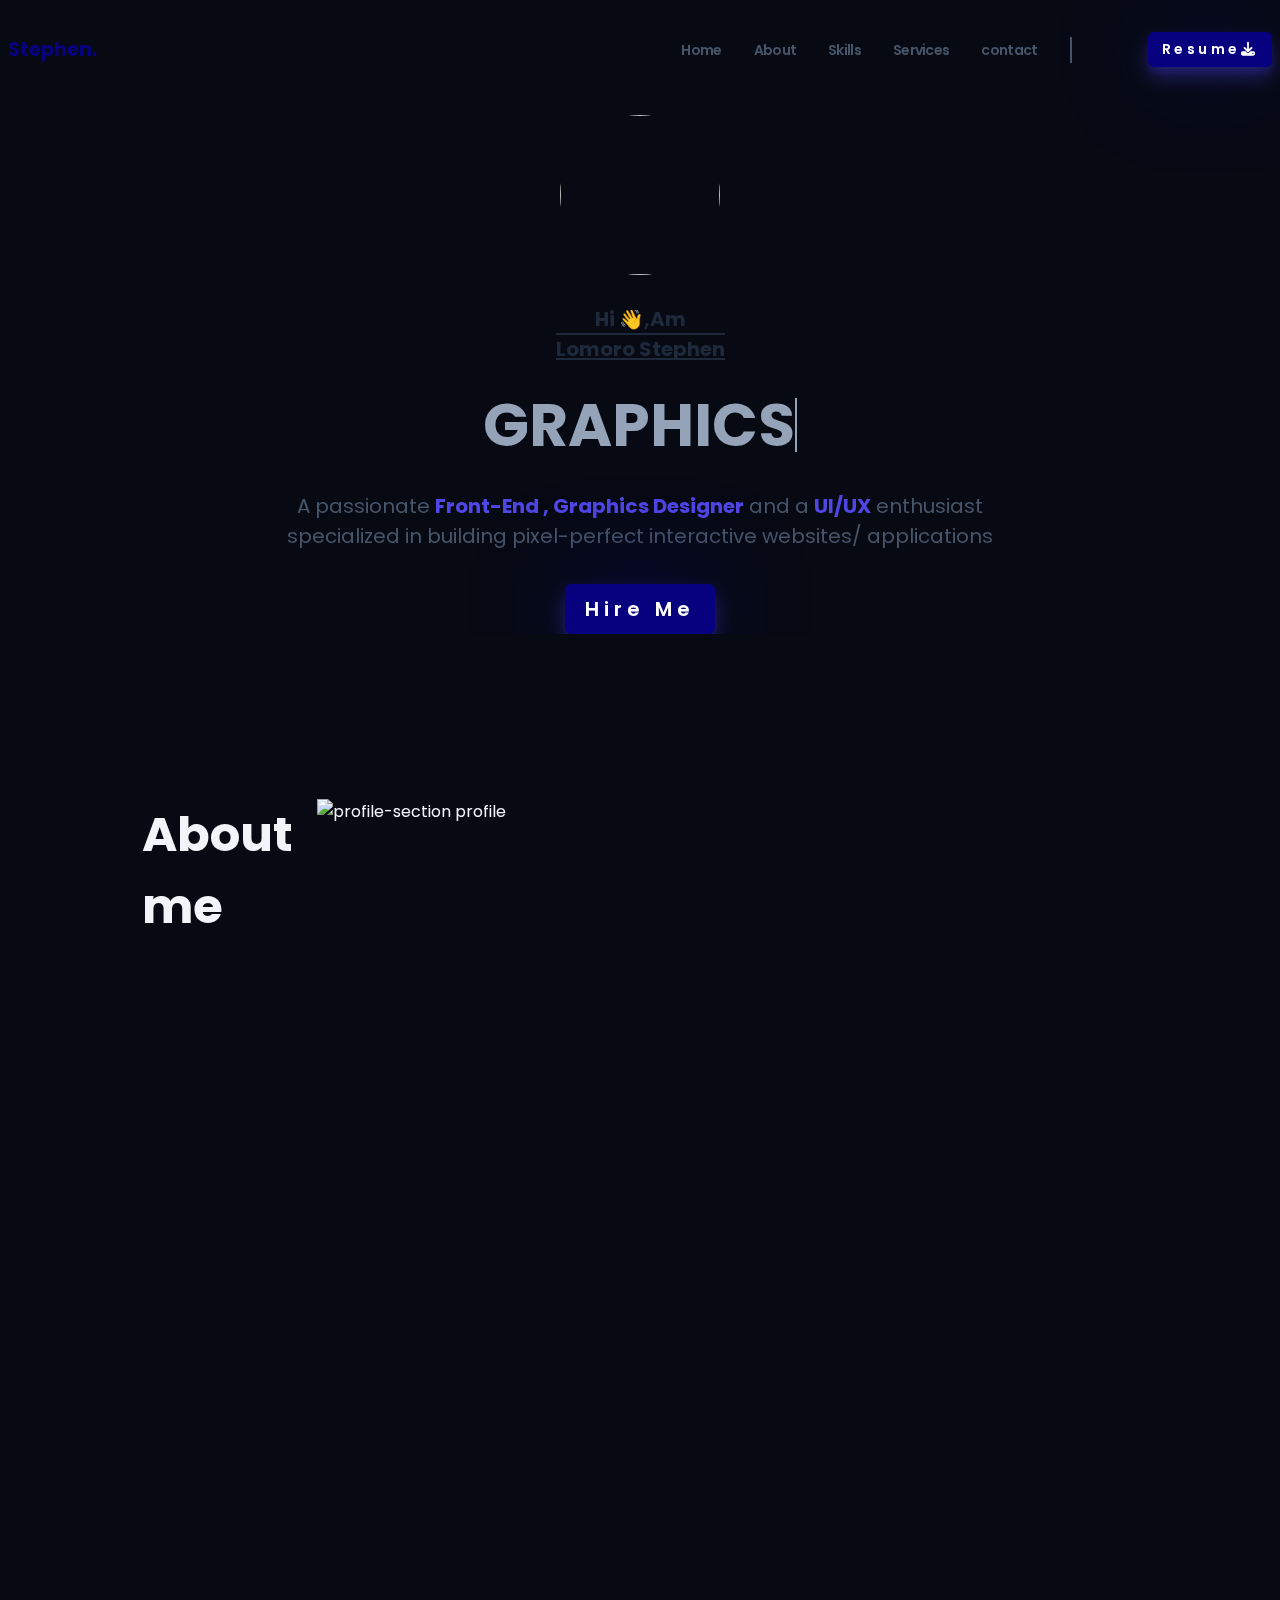
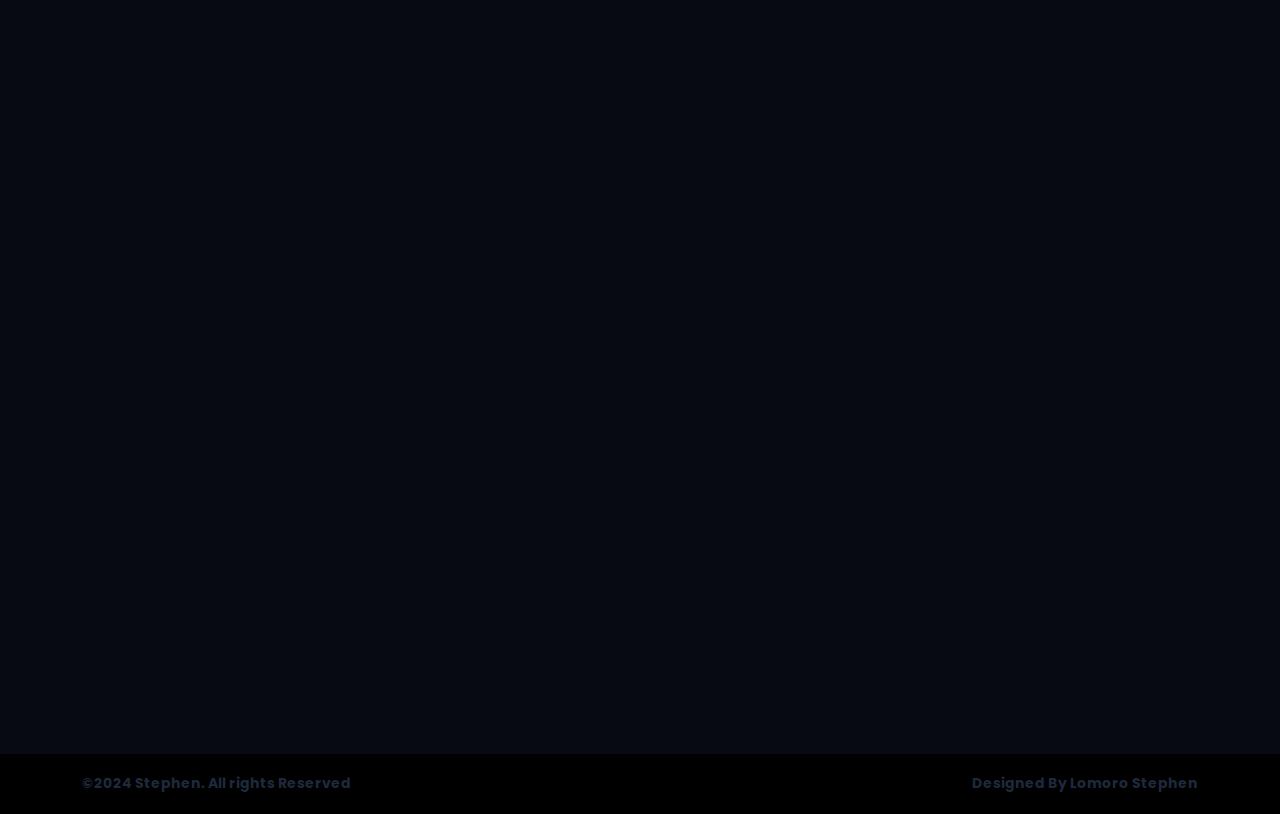
==== index.html @ 471a9c03 "uploaded via git hub uploads" ====
<!DOCTYPE html>
<html lang="en">
<head>
    <meta charset="UTF-8">
    <meta name="viewport" content="width=device-width, initial-scale=1.0">
    <meta name="description" content="Lomoro Stephen Robert Frontend developer, graphics designer , ui & ux designer">
    <meta name="keywords" content="Portfolio, frontend web developer, graphics designer, ui & ux designer ">
    <meta name="author" content="Lomoro Stephen Robert"> 
    <title>Portfolio</title>
    <link rel="icon" href="images/logo.png" type="image/x-icon">
    <link rel="preconnect" href="https://fonts.googleapis.com">
    <link rel="preconnect" href="https://fonts.gstatic.com" crossorigin>
    <link href="https://fonts.googleapis.com/css2?family=Nova+Square&family=Pacifico&family=Poppins:ital,wght@0,100;0,200;0,300;0,400;0,500;0,600;0,700;0,800;0,900;1,100;1,200;1,400;1,600;1,800&display=swap" rel="stylesheet">
    <link rel="stylesheet" href="https://cdnjs.cloudflare.com/ajax/libs/font-awesome/6.5.1/css/fontawesome.min.css" integrity="sha512-d0olNN35C6VLiulAobxYHZiXJmq+vl+BGIgAxQtD5+kqudro/xNMvv2yIHAciGHpExsIbKX3iLg+0B6d0k4+ZA==" crossorigin="anonymous" referrerpolicy="no-referrer" />
    <link rel="stylesheet" href="https://cdnjs.cloudflare.com/ajax/libs/font-awesome/6.5.1/css/all.min.css"/>
    <link rel="stylesheet" href="styles/main.css">
    <link rel="stylesheet" href="styles/components/header.css">
    <link rel="stylesheet" href="styles/components/mobilenav.css">
    <link rel="stylesheet" href="styles/components/hero.css">
    <link rel="stylesheet" href="styles/components/about.css">
    <link rel="stylesheet" href="styles/components/skills.css">
    <link rel="stylesheet" href="styles/components/works.css">
    <link rel="stylesheet" href="styles/components/projects_done.css">
    <link rel="stylesheet" href="styles/components/contact.css">
    <link rel="stylesheet" href="styles/components/footer.css">
    <link rel="stylesheet" href="styles/components//popup.css">
    <link rel="stylesheet" href="styles/animation.css">
    <link rel="stylesheet" href="styles/utils.css">
</head>
<body id="body">
    <!---<div class="customCursor"></div>--->
    <!-- Loader -->
    <div class="loader">
        <svg viewBox="0 0 400 160">
            <text x="50%" y="50%" dy="0.32em" text-anchor="middle" class="text-body">
                Stephix
            </text>
            <text x="50%" y="50%" dy="0.32em" dx="2em" text-anchor="middle" class="text-body">
                .
            </text>
        </svg>
    </div>
    <header class="header container">
        <nav class="navBar">
            <div class="logo-wrap"><span>Stephen.</span></div>
            <div class="nav-bar-wrap">
                <ul class="header__menu">
                    <li><a class="header__link" href="#hero">Home</a></li>
                    <li><a class="header__link" href="#about">About</a></li>
                    <li><a class="header__link" href="#skills">Skills</a></li>
                    <li><a class="header__link" href="#services">Services</a></li>
                    <li><a class="header__link" href="#contact">contact</a></li>
                    <li class="header__line"></li>
                    <i id="theme-toggle" class="fa-regular fa-lightbulb"></i>
                    <li><a class="header__resume btn"  href="resume/Curriculum vitae.docx">Resume<i class="fa-solid fa-download"></i></a></li>
                </ul>
                <button class="header__bars">
                    <i class="fa-solid fa-bars-staggered"></i>
                </button>
            </div>
        </nav>
    </header>
    <!---------------- start mobile nav-->
    <div class="mobile-nav">
        <nav>
            <ul class="mobile-nav__menu">
                <li><a href="#hero" class="mobile-nav__link">Home</a></li>
                <li><a href="#about" class="mobile-nav__link">About</a></li>
                <li><a href="#skills" class="mobile-nav__link">Skills</a></li>
                <li><a href="#services" class="mobile-nav__link">Services</a></li>
                <li><a href="#contact" class="mobile-nav__link">Contact</a></li>
                <li><button class="Mobile_nav--btn"><i id="theme-toggle" class="fa-regular fa-lightbulb"></i></button></li>
                <li><a class="mobile-nav__resume btn"  href="resume/Curriculum vitae.docx">Resume<i class="fa-solid fa-download"></i></a></li>
            </ul>
        </nav>
    </div>
    <!----------------end mobile nav-->
    <main>
        <section class="hero container">
            <img class="hero__img HiddenToBottom delay1" src="images/DSC_0144.JPG" alt="">
            <div class="text-container">
                <h2 id="typed-text" class="hero__subtitle subtitle1 hiddenContentFromTop delay3">Hi <span>&#128075;</span>,Am</h2>
                <h3 id="typed-text" class="hero__subtitle hiddenContentFromTop delay4">Lomoro Stephen</h3>
            </div>
            <div class="typing__text-wrap hiddenContentFromTop delay5">
                <h1 id="typewriter" class="hero__title"></h1>
            </div>
            <div class="text-container hiddenContentFromTop delay5">
                <p class="hero__description">
                    A passionate <strong>Front-End , Graphics Designer</strong> and a <strong>UI/UX</strong> enthusiast
                    specialized in building pixel-perfect interactive websites/ applications 
                </p>
            </div>
            <div class=" hiddenContentFromTop">
                <a  class="hero__btn  btn" href="#hireForm">Hire me</a>
            </div>
           
        </section>
        <section id="about" class="about container section">
            <div class="about__content__container overflowHidden">
                <div class="about__content">
                    <h2 class="about__title hiddenLeft">About me</h2>
                    <p class="about__description hiddenLeft">
                        Welcome to my digital realm! I'm 
                        a passionate Front-End Web Developer, Graphic Designer and a UI/UX Designer
                        with a relentless drive for innovation 
                        and a love for turning ideas into immersive experiences. 
                        Join me as we explore the intersection of creativity and technology.
                    </p>
                    <p class="about__description hiddenLeft">
                        I believe that every project is an opportunity for storytelling. 
                        By combining technical expertise with a touch of artistry, 
                        I bring ideas to life, creating memorable experiences that resonate with audiences. 
                        Quality is not just a goal; it's the foundation of my work. 
                    </p>
                </div>
                <div class="about__img_wrapper hiddenImage">
                    <img class="about__image lazy loading" 
                    src="https://fakeimg.pl/2000"
                    data-src="images/DSC_0144.JPG" 
                    alt="profile-section profile">
                </div>
            </div>
        </section>
        <section id="skills" class="skills container section">
                <div class="skills__content-wrap">
                    <div class="content">
                        <div class="div hiddenRight">
                            <h3 class="skills__subtitle">Skill Sets</h3>
                        </div>
                        <div class="skills__ul__wrap">
                            <div class="skill-sets overflowHidden">
                                <div class="border-right ">
                                    <p class="sub-title-p hiddenLeft">programming Technologies</p>
                                    <ul class="skills__ul hiddenRight delay1">
                                        <li class="skills__list">
                                            <img src="images/skills-icons/icons8-html-48.png" alt="">
                                        </li>
                                        <li class="skills__list">
                                            <img src="images/skills-icons/icons8-css-48.png" alt="">
                                        </li>
                                        <li class="skills__list">
                                            <img src="images/skills-icons/icons8-javascript-48.png" alt="">
                                        </li>
                                        <li class="skills__list php">
                                            <img src="images/skills-icons/icons8-php-24.png" alt="">
                                        </li>
                                        <li class="skills__list">
                                            <img src="images/skills-icons/icons8-mysql-48.png" alt="">
                                        </li>
                                    </ul>
                                </div>
                                <div>
                                    <p class="sub-title-p hiddenLeft">Design Technologies</p>
                                    <ul class="skills__ul hiddenRight">
                                        <li class="skills__list">
                                            <img src="images/skills-icons/icons8-illustrator-48.png" alt="">
                                        </li>
                                        <li class="skills__list">
                                            <img src="images/skills-icons/icons8-photoshop-48 (1).png" alt="">
                                        </li>
                                        <li class="skills__list">
                                            <img src="images/skills-icons/icons8-figma-48.png" alt="">
                                        </li>
                                        <li class="skills__list">
                                            <img src="images/skills-icons/icons8-adobe-xd-48.png" alt="">
                                        </li>
                                        <li class="skills__list">
                                            <img src="images/skills-icons/icons8-adobe-indesign.gif" alt="">
                                        </li>
                                    </ul>
                                </div>
                            </div>
                            <div class="skills_info overflowHidden">
                                <p class="hiddenLeft">
                                    Proficient in website development and design, adept at utilizing HTML, CSS, JavaScript,
                                     bootstrap qnd jQuery to create visually appealing and user-friendly websites. 
                                     Skilled in graphic design using Adobe Photoshop, Illustrator, and 
                                     InDesign to produce captivating visuals such as logos and banners. 
                                     Experienced in crafting engaging and SEO-optimized content for websites 
                                     and blogs, employing research and narrative skills to drive traffic and
                                    conversions.
                                </p>
                            </div>
                        </div>
                    </div>
                    
                    <div class="div image  hiddenBtnToBottom">
                        <img 
                        class="skills__image lazy loading" 
                        src="https://fakeimg.pl/2000" 
                        data-src="images/m4.png" 
                        alt="skills picture"/>
                    </div>
                </div>
        </section>
        <section id="services" class="work container section">
            <div class="work-info">
                <div class="work__header__container">
                    <h2 class="work__title text__center HiddenToBottom delay1">What i Do?</h2>
                    <p class="works__intro HiddenToBottom delay2">
                        I pride myself on delivering top-notch solutions that exceed 
                        client expectations. With a passion for innovation and creativity,
                         i offer a comprehensive suite of services tailored to meet your digital needs
                    </p>
                </div>
                
                <div class="service-wrap cards">
                    <div class="service-card card HiddenToBottom delay3">
                        <div class="imageDiv">
                            <i class="fa-solid fa-pen-nib fa-2x"></i>
                        </div>
                        <h5 class="card__title">Graphics Design</h5>
                        <p class="CardText">
                            With my graphics design service, I specialize in creating 
                            captivating visuals and impactful designs that embody your
                             unique brand identity. From crafting striking logos to designing
                              compelling marketing collateral, I'm dedicated to bringing your 
                              vision to life with creativity and precision. Let's collaborate to
                               make your 
                            brand stand out and leave a lasting impression on your audience.
                            </P>
                    </div>
                    <div class="service-card card HiddenToBottom delay2">
                        <div class="imageDiv">
                            <i class="fa-solid fa-laptop-code fa-2x"></i>
                        </div>
                        <h5 class="card__title">Website Design</h5>
                        <p class="CardText">
                            As a website design expert, I'm committed to ensuring your 
                            online presence reflects the essence of your brand. I'll work 
                            closely with you to develop a visually stunning and user-friendly 
                            website that captivates visitors and drives conversions. Whether 
                            it's a new site or a redesign, I'll leverage my skills and expertise 
                            to create a digital
                             platform that elevates your brand and delivers an exceptional user
                             experience. 
                            </p>
                        </P>
                    </div>
                    <div class="service-card card HiddenToBottom delay1">
                        <div class="imageDiv">
                            <i class="fa-solid fa-display fa-2x"></i>
                        </div>
                        <h5 class="card__title">Ui & Ux Design</h5>
                        <p class="CardText">
                            With my UX & UI design service, I focus on crafting 
                            intuitive and engaging digital experiences that resonate 
                            with your audience. From wireframing to final implementation,
                             I prioritize user needs and behaviors to create seamless 
                             interfaces that are both functional and visually appealing.
                              Together, let's ensure your product or application
                             delivers maximum impact and satisfaction to your users.
                        </P>
                    </div>
                </div>
            </div>
        </section>
        <!-- <section class="section">
            <div class="projects-container">
                <div class="project-wrap">
                    <div class="tab-list HiddenToBottom">
                        <li class="tab isactive" onclick="showCategory('logos')">Websites</li>
                        <li class="tab" onclick="showCategory('websites')">Logos</li>
                        <li class="tab" onclick="showCategory('flyers')">Flyers</li>
                        <li class="tab" onclick="showCategory('business-cards')">Business Cards</li>
                    </div>
                </div>
                <div class="project-content">
                    <div class="project-category logos active">
                        <div class="image_box overflowHidden">
                            <div class="card HiddenToBottom delay3">
                                <div class="blog-image-wrap"><img src="images/projects/343.png" alt=""></div>
                                <div class="blog-story-wrap">
                                    <h4 class="blog-title">
                                        Latest from the lab: Introdu
                                    </h4>
                                    <p class="blog-info">
                                        Lorem, ipsum dolor sit amet consectetur adipisicing elit. Expedita natus esse accusamus rerum a tempora sed est earum eius, laudantium similique, repellat sunt blanditiis dignissimos mollitia officiis repudiandae harum ullam?
                                    </p>
                                    <button class="readmore-btn">Read More</button>
                                </div>
                            </div>
                            <div class="card HiddenToBottom delay2">
                                <div class="blog-image-wrap"><img src="images/projects/343.png" alt=""></div>
                                <div class="blog-story-wrap">
                                    <h4 class="blog-title">
                                        Latest from the lab: Introdu
                                    </h4>
                                    <p class="blog-info">
                                        Lorem, ipsum dolor sit amet consectetur adipisicing elit. Expedita natus esse accusamus rerum a tempora sed est earum eius, laudantium similique, repellat sunt blanditiis dignissimos mollitia officiis repudiandae harum ullam?
                                    </p>
                                    <button class="readmore-btn">Read More</button>
                                </div>
                            </div>
                            <div class="card HiddenToBottom delay1">
                                <div class="blog-image-wrap"><img src="images/projects/343.png" alt=""></div>
                                <div class="blog-story-wrap">
                                    <h4 class="blog-title">
                                        Latest from the lab: Introdu
                                    </h4>
                                    <p class="blog-info">
                                        Lorem, ipsum dolor sit amet consectetur adipisicing elit. Expedita natus esse accusamus rerum a tempora sed est earum eius, laudantium similique, repellat sunt blanditiis dignissimos mollitia officiis repudiandae harum ullam?
                                    </p>
                                    <button class="readmore-btn">Read More</button>
                                </div>
                            </div>
                            <div class="card HiddenToBottom delay3">
                                <div class="blog-image-wrap"><img src="Assets/blog-images/img-1.png" alt=""></div>
                                <div class="blog-story-wrap">
                                    <h4 class="blog-title">
                                        Latest from the lab: Introdu
                                    </h4>
                                    <p class="blog-info">
                                        Lorem, ipsum dolor sit amet consectetur adipisicing elit. Expedita natus esse accusamus rerum a tempora sed est earum eius, laudantium similique, repellat sunt blanditiis dignissimos mollitia officiis repudiandae harum ullam?
                                    </p>
                                    <button class="readmore-btn">Read More</button>
                                </div>
                            </div>
                            <div class="card HiddenToBottom delay2">
                                <div class="blog-image-wrap"><img src="Assets/blog-images/img-3.png" alt=""></div>
                                <div class="blog-story-wrap">
                                    <h4 class="blog-title">
                                        Latest from the lab: Introdu
                                    </h4>
                                    <p class="blog-info">
                                        Lorem, ipsum dolor sit amet consectetur adipisicing elit. Expedita natus esse accusamus rerum a tempora sed est earum eius, laudantium similique, repellat sunt blanditiis dignissimos mollitia officiis repudiandae harum ullam?
                                    </p>
                                    <button class="readmore-btn">Read More</button>
                                </div>
                            </div>
                            <div class="card HiddenToBottom delay1">
                                <div class="blog-image-wrap"><img src="Assets/blog-images/img-2.png" alt=""></div>
                                <div class="blog-story-wrap">
                                    <h4 class="blog-title">
                                        Latest from the lab: Introdu
                                    </h4>
                                    <p class="blog-info">
                                        Lorem, ipsum dolor sit amet consectetur adipisicing elit. Expedita natus esse accusamus rerum a tempora sed est earum eius, laudantium similique, repellat sunt blanditiis dignissimos mollitia officiis repudiandae harum ullam?
                                    </p>
                                    <button class="readmore-btn">Read More</button>
                                </div>
                            </div>
                        </div>
                        <div class="btnBox">
                            <a href="#" class="seeMoreBtn btn" id="loadMore">
                                see more
                            </a>
                            <a href="#" class="seeLessBtn btn" id="loadLess" style="display: none;">See Less</a>
                        </div>
                    </div>
                    <div class="project-category websites">
                        <div class="image_box">
                            <div class="card">
                                <img src="images/projects/343.png" alt="">
                            </div>
                            <div class="card">
                                <img src="images/projects/Rane Rover.png" alt="">
                            </div>
                            <div class="card">
                                <img src="images/projects/model.png" alt="">
                            </div>
                            <div class="card">
                                <img src="images/projects/meat.png" alt="">
                            </div>
                            <div class="card">
                                <img src="images/projects/455.png" alt="">
                            </div>
                            <div class="card">
                                <img src="images/projects/buggar.png" alt="">
                            </div>
                        </div>
                        <div class="btn-wrap">
                            <a href="#" class="seeMoreBtn btn" id="loadMore">
                                see more
                            </a>
                        </div>
                    </div>
                    <div class="project-category flyers">
                        <p>Content for Flyers category</p>
                        <div class="image_box">
                            <div class="card">
                                <img src="images/projects/shoe1.png" alt="">
                            </div>
                            <div class="card">
                                <img src="images/projects/shoe3.png" alt="">
                            </div>
                            <div class="card">
                                <img src="images/projects/shoe4.png" alt="">
                            </div>
                        </div>
                        <div class="btn-wrap">
                            <a href="#" class="seeMoreBtn" id="loadMore">
                                see more
                            </a>
                        </div>
                    </div>
                    <div class="project-category business-cards">
                        <p>Content for Business Cards category</p>
                        <div class="btn-wrap">
                            <a href="#" class="btn seeMoreBtn" id="loadMore">
                                see more
                            </a>
                        </div>
                    </div>
                </div>
            </div>            
        </section> -->
        <section id="contact" class="contact container section">

            <div class="contact_wrap overflowHidden">
                <div class="contact_info">
                    <div class="contact_info-wrap">
                        <h2 class="contact__title hiddenLeft delay4">Contact Me</h2>
                        <p class="contact__description hiddenLeft delay5">
                            I'd Love to Hear From You!
                            Thank you for considering reaching out to me. Whether you have a question, 
                            feedback, or just want to say hello, 
                            I value your communication. Here are the ways you can get in touch with me:
                        </p>
                    </div> 
                    <div class="contact_info-wrap">
                        <h4 class="contact__subtitle hiddenLeft delay6">Social Media:</h4>
                        <p class="contact__description HiddenToBottom">
                            Connect with me on social media! Follow me on Facebook,
                            Twitter, Tiktok and Instagram for the latest updates 
                            and behind-the-scenes glimpses.
                        </p>
                        <div class="contact__social HiddenToBottom">
                            
                            <a href="">
                                <i class="fa-brands fa-square-instagram social"></i>
                            </a>
                            <a href="https://www.tiktok.com/@stephix_">
                                <i class="fa-brands fa-tiktok social"></i>
                            </a>
                            <a href="https://www.instagram.com/stephen__designs">
                                <i class="fa-brands fa-square-x-twitter social"></i>
                            </a>
                        </div>
                    </div>
                </div>
                <div class="contact_form HiddenToBottom">
                    <h2 class="contact__subtitle contact__form-title">Contact Form</h2>
                    <form method="post" action="" id="hireForm"  name="form">
                        <div class="input__fields">
                            <label class="contact__label" for="Name">Name</label>
                            <input type="text" class="contact__info_input" name="name" placeholder="Please enter your full name" required>
                        </div>
                        <div class="input__fields">
                            <label class="contact__label" for="email">Eamil</label>
                            <input type="email" class="contact__info_input" name="email" placeholder="Please your email" required>
                        </div>
                        <div class="input__fields">
                            <label class="contact__label" for="phone">Phone</label>
                            <input type="tel" class="contact__info_input" name="phone" placeholder="Please your phone number" required>
                        </div>
                        <div class="input__fields">
                            <label class="contact__label" for="Message" > Message</label>
                            <textarea class="msg_input" name="message" id="" cols="30" rows="10" placeholder="type here..." required>

                            </textarea>
                        </div>
                        <div class="btn_wrap">
                            <button type="submit" value="Submit" id="submit" class="btn contact_btn">Send</button>
                        </div>
                    </form>
                </div>
            </div>
        </section>
    </main>
    <footer class="">
        <div class="footer__content-wrap">
            <h5 class="footer__info">&copy;2024 Stephen.   <span>All rights Reserved</span></h5>
            <h5 class="footer__info">Designed By Lomoro Stephen</h5>
        </div>
    </footer>
    <script src="scripts/main.js"></script>
    <script src="scripts/mobile_js.js"></script>
    <script src="scripts/about.js"></script>
    <script src="scripts/projects.js"></script>
    <script src="scripts/sheet.js"></script>
    <script>
        const loader = document.querySelector(`.loader`);
        const pageContent =document.querySelector(`#body`);
        window.addEventListener('load', ()=>{
            loader.classList.add('hiddenloader');
            pageContent.classList.add('showloader')
        });

        //popup
    function submitForm() {
        // logic to handle the form submission

        // Display the custom popup
        document.getElementById('customPopup').style.display = 'block';

        // Change the message dynamically based on your needs
        const popupMessage = "Thank you for your interest! I will get back to you soon.";
        document.getElementById('popupMessage').innerText = popupMessage;

        // Close the popup after 5 minutes (300,000 milliseconds)
        setTimeout(closePopup, 500000);
    }

    function closePopup() {
        document.getElementById('customPopup').style.display = 'none';
    }
    </script>
</body>
</html>
---- styles/main.css ----
*{
    margin: 0;
    padding: 0;
    line-height: calc(1em +0.5rem);
    box-sizing: border-box;
    font-family:'poppins', sans-serif;
    list-style: none;
    text-decoration: none;
    

}
:root{
    --shadow: #4f46e5;
    --scrollbarBG: #eee;
    --thumbBG: #211d68;
    /*----colors----*/
    --color1: rgba(52, 7, 136, 0.836);
    --color-dark:#070a13;
    --color-light:#f1f5f9;
    --color-slate400:#94a3b8;
    --color-slate600:#475569;
    --color-slate800:#1e293b;
    --color-rose:#070180;
    --color-indigo:#4f46e5;
    --color-border:#0602527c;
    --color-nav-links:#f1f5f9;

    /*----font sizes----*/
    --size-xxs:0.5rem;
    --size-xs:0.75rem;
    --size-sm:0.875rem;
    --size-base:1rem;
    --size-lg:1.125rem;
    --size-xl:1.25rem;
    --size-2xl:1.5rem;
    --size-3xl:1.875rem;
    --size-4xl:2.25rem;
    --size-5xl:3rem;
    --size-6xl:3.75rem;
    --size-7xl:4.5rem;
    --size-8xl:6rem;
    --size-9xl:8rem;
    --size-10xl:10rem;
}
/* rose rgb(225,29,72)*/
/* rose rgb(79,70,229)*/
html{
    scroll-behavior: smooth;
}
.light-mode{
        --color-light:#070a13;
        --color-dark:#f1f5f9;
        --color-slate400:#1e293b;
        --color-slate600:#1e293b;
        --color-slate800:#1e293b;
        --color-rose:#4f46e5;
        --color-indigo:#4f46e5;
        --color-border:#3434351f;
        --color-nav-links:#f1f5f9;
    
}
body{
    background-color: var(--color-dark);
    color: var(--color-light);
}

img,picture,video,canvas,svg{
    display: block;
    max-width: 100%;
    user-select: none;
}
button{
    display: inline-block;
    padding: 0;
    border: none;
    background: none;
    color: inherit;
    cursor: pointer;
}
a{
    color: var(--color-rose);
}
strong{
    color: var(--color-indigo);
}
/*--------scrollbar---*/
  ::-webkit-scrollbar {
    width: 10px;
  }
  ::-webkit-scrollbar-track {
    background: var(--scrollbarBG);
  }
  ::-webkit-scrollbar-thumb {
    background-color: var(--thumbBG);
    box-shadow: 0 -100vh 0 100vh var(--shadow), 0 0 15px 5px black;
  }
  .customCursor{
    width: 20px;
    height: 20px;
    border: 10px solid #9c4f4f;
    border-radius: 50%;
    position: fixed;
    top: 0;
    left:0;
    transition: all 0.1s ease;
    pointer-events: none; 
    z-index: 1000000; 
    background-color: orangered;
    cursor: none;
    opacity: 0;
   /* 
    mix-blend-mode: difference; 
     */
  }
  body:hover>.customCursor{
    opacity: 1;
  }

  .loader {
    position: fixed;
    top: 0;
    left: 0;
    width: 100%;
    height: 100%;
    background-color: var( --color-dark);
    display: flex;
    justify-content: center;
    align-items: center;
    z-index: 99999;
}

.hiddenloader{
  opacity: 0;
  visibility: hidden;
}
.showloader{
  opacity: 1;
  transform: translate3d(0, 0, 0);
}
svg{
  width: 20rem;
}
svg text{
  font-size: 5rem;
  stroke-width: 2;
  letter-spacing: -6px;
}
svg text.text-body{
  stroke: orangered;
  animation: 4s infinite alternate animate-stroke;
}

@keyframes animate-stroke{
  0%{
      fill: transparent;
      stroke: orangered;
      stroke-width: 3;
      stroke-dashoffset: 25%;
      stroke-dasharray: 0 32%;
  }
  50%{
      fill: transparent;
      stroke: orangered;
      stroke-width: 3;
  }
  80%, 100%{
      fill: orangered;
      stroke: transparent;
      stroke-width: 0;
      stroke-dashoffset: -25%;
      stroke-dasharray: 32% 0;
  }
}
---- styles/components/header.css ----
.header{
    width: 100%;
    display: flex;
    justify-content: center;
    align-items: center;
    padding-top: 2rem;
    padding-bottom: 2rem;
    position: relative;
    z-index: 9999;
}
.navBar{
    width: 100%;
    display: flex;
    justify-content: space-between;
    align-items: center;
    z-index: 99999;
}
.logo-wrap span{
    color: var(--color-rose);
    font-size: 1.2rem;
    font-weight: bolder;
}
.header__menu{
    display: none;
}
.header__bars{
    color: var(--color-light);
    width: var(--size-2xl);
    height: var(--size-2xl);
    display: block;
    cursor: pointer;
}
.fa-lightbulb-o{
    color: #fff;
}
.fa-lightbulb{
    cursor: pointer;
    color: var(--color-slate600);
    transition: 0.5s ease all;
}
.fa-lightbulb:hover{ 
    color: var(--color-rose);
}
/*
/* xs*/
@media (min-width: 475px){

}
/* xs*/
@media (min-width: 475px){

}
/* sm*/
/*@media (min-width: 640px){
}
/* md*/
 @media (min-width: 768px){
    .header__menu{
    display: flex;
    align-items: center;
    list-style: none;
    padding: 0;
    gap: 2em;
}
.header__link{
    font-size: var(--size-xs);
    text-decoration: none;
    font-weight: 600;
    color: var(--color-slate600);
    letter-spacing: -0.05em;
    transition: color 0.3s;
}
.header__link:hover{
    color: var(--color-rose);
}
.header__line{
    border: 1px solid var(--color-slate600);
    padding-top: 1.5em;
}
.header__resume{
    font-size: var(--size-xs);
}
.header__bars{
    display: none;
}

 
}
/* lg*/
 @media (min-width: 1024px){

.header__link{
    font-size: var(--size-sm);

}

.header__resume{
    font-size: var(--size-sm);
}
 
}
/* xl*/
/* @media (min-width: 1280px){
    
}
/* 2xl*/
/* @media (min-width: 1536px){
  
}
*/
---- styles/components/mobilenav.css ----
.mobile-nav{
    position: absolute;
    top: 0;
    left: 0;
    z-index: 999;
    width: 100%;
    height: 100%;
    background-color: var(--color-dark);
    display: none;
    justify-content: center;
    align-items: center;
    background: rgba(0, 6, 33, 0.575);
    backdrop-filter: blur(10px);
}
.mobile-nav__menu{
    list-style: none;
    margin-top: 30%;
    padding: 20px;
}
.mobile-nav__menu li{
    padding: 15px;
}
.mobile-nav__link{
    color: var(--color-dark);
    text-decoration: none;
    cursor: pointer;
}
#theme-toggle{
    display: block;
    color: var(--color-dark);
}
.mobile-nav__resume{
    margin-top: 30px;
}
---- styles/components/hero.css ----
.hero{
    height: fit-content;
    text-align: center;
    display: flex;
    justify-content: center;
    align-items: center;
    flex-direction: column;
    gap: 1rem;
    margin-top: 1rem;
    overflow: hidden;
}
.hero__img{
    border-radius: 50%;
    width: 6rem;
    height: 6rem;
}
.hero__subtitle{
    color:var(--color-slate800);
    font-size: var(--size-xs);
    line-height: 0.9;
}
.subtitle1{
    padding-bottom:5px ;
}

.hero__title{
    color: var(--color-slate400);
    text-transform: uppercase;
    font-size: var(--size-2xl);
    line-height: 0.9;
}
.hero__description{
    max-width: 60ch;
    font-size: var(--size-sm);
    color: var(--color-slate600);
}
.hero__btn{
    text-transform: capitalize;
    font-size: var(--size-sm);
}
.text-container{
    margin-top: .05rem;
    margin-bottom: 0.05rem;
}
.hiddenHeroContent{
    opacity: 0;
    transform: translateY(-50px);
    filter: blur(5px);
    transition: all 0.5s ease;
  }
.showHeroContent{
    opacity: 1;
    transform: translateY(0);
    filter: blur(0);
  }



#typewriter {
    display: inline-block;
    white-space: nowrap;
    overflow: hidden;
    border-right: 2px solid;
    animation: typing 3.5s steps(40, end), blinkingCursor 0.75s step-end infinite;
}
.typing__text-wrap{
    height: fit-content;
}
#typed-text{
    border-bottom: 0.1em solid;
    white-space: nowrap;
    overflow: hidden;    
    margin: 2px auto;
    margin-bottom: 5px;
}

@keyframes typing {
    from { width: 0; }
    to { width: 100%; }
}

@keyframes blinkingCursor {
    from, to { border-color: transparent; }
    50% { border-color: black; }
}

/* xs*/
@media (max-width: 475px){
    .hero{
        gap: 1.5rem;
    }
    .hero__img{
        width: 6.5rem;
        height: 6.5rem;
    }
    .hero__subtitle{
        font-size: var(--size-sm);
    }
    .hero__title{

        font-size: var(--size-sm);
    }
    .hero__description{
        font-size: var(--size-xs);
    }
    .hero__btn{
        font-size: var(--size-base);
        background-color: transparent;
    }
}
@media (min-width: 475px){
    .hero{
        gap: 1.5rem;
    }
    .hero__img{
        width: 6.5rem;
        height: 6.5rem;
    }
    .hero__subtitle{
        font-size: var(--size-lg);
    }
    .hero__title{

        font-size: var(--size-3xl);
    }
    .hero__description{
        font-size: var(--size-base);
    }
    .hero__btn{
        font-size: var(--size-base);
    }
}
/* sm*/
@media (min-width: 640px){
    .hero__subtitle{
        font-size: var(--size-2xl);
    }

    .hero__title{

        font-size: var(--size-4xl);
    }
}
/* md*/
/* @media (min-width: 768px){
 
}
/* lg*/
 @media (min-width: 1024px){

    .hero__img{
        width: 8rem;
        height: 8rem;
    }
    .hero__subtitle{
        font-size: var(--size-xl);
    }
    .hero__title{

        font-size: var(--size-2xl);
    }
    .hero__description{
        font-size: var(--size-lg);
    }
    .hero__btn{
        font-size: var(--size-lg);
    }
 
}
/* xl*/
 @media (min-width: 1280px){
    .hero{
        gap: 2rem;
    }
        .hero__img{
        width: 10rem;
        height: 10rem;
    }
    .hero__subtitle{
        font-size: var(--size-xl);
    }
    .hero__title{

        font-size: var(--size-6xl);
    }
    .hero__description{
        font-size: var(--size-xl);
    }
    .hero__btn{
        font-size: var(--size-xl);
    }
}
/* 2xl*/
/* @media (min-width: 1536px){
  
}
---- styles/components/about.css ----
.about{
    width: 100%;
    display: flex;
    justify-content: center;
    align-items: center;
}
.about__content__container{
    width: 80%;
    display: grid;
    grid-template-columns: 1fr;
    grid-gap: 1.5rem;
}
.about__content{
    display: flex;
    flex-direction: column;
    gap: 1rem;
}
.about__title{
    font-size: var(--size-2xl);
    color: var(--color-light);
}
.about__description{
    max-width: 60ch;
    font-size: var(--size-sm);
    color: var(--color-slate600);
}
.about__hr{
    border-color: var(--color-slate800);
}
.about__subtitle{
    font-size: var(--size-sm);
    color: var(--color-slate400);
}
.about__ul__wrap{
    display: flex;
}
.about__ul{
    display: flex;
    flex-direction: column;
    gap: 1em;
    list-style: '\1F44D';
    padding: 1em;
    flex: 1;
}
.about__list{
    font-size: var(--size-sm);
    color: var(--color-slate600);

}
.about__list::before{
    content: '';
    margin-left: 0.5em;
}
.about__img__wrapper{
    margin-top: 1.5rem;
}

.about__content:nth-child(1){
    animation-delay: 200ms;
}
.about__content:nth-child(2){
    animation-delay: 400ms;
}
.about__content:nth-child(3){
    animation-delay: 600ms;
}

.about__img_wrapper{
    animation-delay: 1000ms;
}
/* xs*/
@media (max-width: 475px){
    .about__content__container{
        grid-gap: 1.5rem;
        margin-top: 40px;
        margin-bottom: 40px;
    }
    
    .about__content{
        gap: 1.5rem;
    }
    .about__title{
        font-size: var(--size-xl);
        text-align: center;
    }
    .about__description{
        font-size: var(--size-xs);
        text-align: center;
    }
    .about__subtitle{
        font-size: var(--size-base);
    }

    .about__list{
        font-size: var(--size-base);
    
    }


}
@media (min-width: 475px){
    .about__content__container{
        grid-gap: 1.5rem;
        margin-top: 50px;
        margin-bottom: 50px;
    }
    .about__content{
        gap: 1.5rem;
    }
    .about__title{
        font-size: var(--size-3xl);
        text-align: center;
    }
    .about__description{
        font-size: var(--size-base);
        text-align: center;
    }
    .about__subtitle{
        font-size: var(--size-base);
    }

    .about__list{
        font-size: var(--size-base);
    
    }


}
/* sm*/
@media (min-width: 640px){
    .about__img__wrapper{
        margin: 0 auto;
    }
    .about__image{
        width: 30rem;
    }
    .about__content__container{
        gap: 1.5em;
        
    }
    .about__content{
        gap: 1.5rem;
    }
    .about__title{
        font-size: var(--size-3xl);
    }
    .about__description{
        font-size: var(--size-base);
    }
    .about__subtitle{
        font-size: var(--size-base);
    }

    .about__list{
        font-size: var(--size-base);
    
    }
    
}
/* md*/
@media (min-width: 768px){
        .about__img__wrapper{
        margin: 0 auto;
    }
    .about__image{
        width: 28rem;
    }
    .about__content__container{
        gap: 1.5em;
        margin-top: 60px;
        margin-bottom: 60px;
    }
    .about__content{
        gap: 1.5rem;
    }
    .about__title{
        font-size: var(--size-4xl);
    }
    .about__description{
        font-size: var(--size-lg);
    }
    .about__subtitle{
        font-size: var(--size-lg);
    }

    .about__list{
        font-size: var(--size-lg);
    
    }
    
}
 

/* lg*/
@media (min-width: 1024px){
    .about__content__container{
        grid-template-columns: 1fr 1fr;
        margin-top: 80px;
        margin-bottom: 80px;
    }
    .about__title{
        font-size: var(--size-4xl);
        text-align: left;
    }
    .about__description{
        font-size: var(--size-lg);
        text-align: left;
    }
    .about__subtitle{
        font-size: var(--size-lg);
    }

    .about__list{
        font-size: var(--size-lg);
    
    }


}
/* xl*/
 @media (min-width: 1280px){
    .about__content{
        gap: 2rem;
    }
    .about__title{
        font-size: var(--size-5xl);
    }
    .about__description{
        font-size: var(--size-sm);
    }
    .about__subtitle{
        font-size: var(--size-xl);
    }

    .about__list{
        font-size: var(--size-xl);
    
    }
    .about__image{
        width: 67.1875rem;

    }
}
/* 2xl*/
/* @media (min-width: 1536px){
  
}*/
---- styles/components/skills.css ----
.skills{
    width: 100%;
    display: flex;
    justify-content: center;
    align-items: center;
   
}
.skills__content-wrap{
    width: 90%;
    display: grid;
    grid-template-columns: 1fr;
}
.skills__title{
    font-size: var(--size-2xl);
    color: var(--color-light);
}
.skills__description{
    max-width: 60ch;
    font-size: var(--size-sm);
    color: var(--color-slate600);
}
.skills__subtitle{
    font-size: var(--size-sm);
    color: var(--color-slate400);
}
.skills__ul__wrap{
    display: flex;
    gap: 1em;
    flex-direction: column;
}
.skill-sets{
    width: fit-content;
    display: flex;
    gap: 1em;
    margin-top: 1.2rem;
    border-bottom: 2px solid gray;
}
.php img{
    width: 48px;
    height: 48px;
    object-fit: contain;
}
.skills__ul{
    width: fit-content;
    display: flex;
    flex-direction: row;
    gap: .2rem;
    flex: 1;
}
.border-right{
    border-right: 2px solid grey;
    padding-right: 20px;
}
.skills_info{
    margin-top: 1rem;
}
.skills_info p{
    max-width: 60ch;
    font-size: var(--size-sm);
    color: var(--color-slate600);
}
.sub-title-p{
    font-size: var(--size-base);
    color: var(--color-slate600);
}
.skills__list{
    font-size: var(--size-sm);
    color: var(--color-slate600);
    display: flex;
    justify-content: center;
    align-items: center;
}

/* xxs*/
@media (max-width: 475px){
    .sub-title-p{
        font-size: var(--size-xs);
    }
    .skills__content-wrap{
        margin-top: 50px;
        margin-bottom: 50px;
    }
    .skills__content-wrap{
        grid-template-columns: 1fr;
        grid-gap: 1.5rem;
    }
    .skills__content{
        gap: 1.5rem;
    }
    .skills__title{
        font-size: var(--size-3xl);
    }
    .skills__description{
        font-size: var(--size-base);
    }
    .skills__subtitle{
        font-size: var(--size-base);
    }

    .skills__list{
        font-size: var(--size-base);
    
    }


}
/* xs*/
@media (min-width: 475px){
    .sub-title-p{
        font-size: var(--size-xxm);
    }
    .skills__content-wrap{
        margin-top: 50px;
        margin-bottom: 50px;
    }
    .skills__content-wrap{
        grid-template-columns: 1fr;
        grid-gap: 1.5rem;
    }
    .skills__content{
        gap: 1.5rem;
    }
    .skills__title{
        font-size: var(--size-3xl);
    }
    .skills__description{
        font-size: var(--size-base);
    }
    .skills__subtitle{
        font-size: var(--size-base);
    }

    .skills__list{
        font-size: var(--size-base);
    
    }


}
/* sm*/
@media (min-width: 640px){
    .skills__img__wrapper{
        margin: 0 auto;
    }
    .skills__image{
        width: 28rem;
    }
    
}
/* md*/
 @media (min-width: 768px){
    .skills__content-wrap{
        margin-top: 80px;
        margin-bottom: 80px;
    }
    
     .skills__content-wrap{
        width: 90%;
        margin-left: auto;
        margin-right: auto;
    }
}
/* lg*/
@media (min-width: 1024px){
    .skills__content-wrap{
        margin-top: 100px;
        margin-bottom: 100px;
    }
    
    .skills__content-wrap{
        width: 90%;
        grid-template-columns: 1fr 1fr;
        margin-left: auto;
        margin-right: auto;
    }
    .skills__title{
        font-size: var(--size-4xl);
    }
    .skills__description{
        font-size: var(--size-lg);
    }
    .skills__subtitle{
        font-size: var(--size-lg);
    }

    .skills__list{
        font-size: var(--size-lg);
    
    }
    .content{
        order: 2;
    }
    .image{
        order: 1;
        
    }

}
/* xl*/
 @media (min-width: 1280px){
    .skills__content{
        gap: 2rem;
    }
    .about__title{
        font-size: var(--size-5xl);
    }
    .skills__description{
        font-size: var(--size-xl);
    }
    .skills__subtitle{
        font-size: var(--size-xl);
    }

    .skills__list{
        font-size: var(--size-xl);
    
    }
    .skills__image{
        width: 27.801875rem;

    }
}
/* 2xl*/
/* @media (min-width: 1536px){
  
}*/
---- styles/components/works.css ----
.work__title{
    font-size: var(--size-2xl);
    color: var(--color-light);
}
.work__header__container{
    display: flex;
    justify-content: center;
    align-items: center;
    flex-direction: column;
}
.works__intro{
    width: 80%;
    font-size: var(--size-sm);
    color: var(--color-slate600);
    text-align: center;
}
.card__title{
    font-size: var(--size-sm);
    color: var(--color-indigo);
    text-transform: capitalize;
    font-weight: 400;
}

.service-wrap{
    width: 90%;
    height: 90%;
    display: grid;
    grid-template-columns: 1fr;
    gap: 30px;
    margin-top: 20px;
    margin-left: auto;
    margin-right: auto;
}
.service-card{
    border: 1px solid var(--color-border);
    padding: 15px;
    border-radius: 10px;
    transition: 0.5s ease all;
    
}
.service-card h5{
    color: var(--color1);
    font-size: 1rem;
    text-align: center;
}
.CardText{
    max-width: 60ch;
    color: var(--color-slate600);
    font-size: var(--size-sm);
    margin: 1rem 0;
    text-align: start;
    
}
.service-card:hover{
    box-shadow: 5px 10px 8px rgba(1, 17, 41,0.5);
    cursor:pointer;
    transform: translateY(-15px);
}

cards .card {
    cursor: pointer;
    transition: 400ms;
  }
  
  .cards .card:hover {
    transform: scale(1.1, 1.1);
  }
  
  .cards:hover > .card:not(:hover) {
    filter: blur(10px);
    transform: scale(0.9, 0.9);
  }
.imageDiv{
    display: flex;
    align-items: center;
    justify-content: center;
    margin-bottom: 5px;
}
/* xs*/
@media (min-width: 475px){
    .work-info{
        margin-top: 50px;
        margin-bottom: 5px;
    }
    .work-info{
        margin-top: 10px;
        margin-bottom: 40px;
    }
        .work__title{
        font-size: var(--size-3xl);
    }
    .works__intro{
        font-size: var(--size-base);
        margin: 1.5rem 0;
    }

}
/* sm*/
@media (min-width: 640px){
    .service-wrap{
        grid-template-columns: 1fr 1fr;
    }
    .works__intro{
        text-align: center;
    }
}
/* md*/
/* @media (min-width: 768px){
 
}
/* lg*/
 @media (min-width: 1024px){
     .service-wrap{
        width: 80%;
        grid-template-columns:  1fr 1fr 1fr;
    }
    .works__intro{
        width: 60ch;
    }
 
}
/* xl*/
 @media (min-width: 1280px){
    .service-wrap{
        width: 80%;
        grid-template-columns:  1fr 1fr 1fr;
    }
}
/* 2xl*/
/* @media (min-width: 1536px){
  
}
*/
---- styles/components/projects_done.css ----
.projects-container {
    width: 80%;
    margin: 50px auto;
    border-radius: 8px;
    box-shadow: 0 0 10px rgba(0, 0, 0, 0.1);
    overflow: hidden;
    
}

.tab-list {
    display: flex;
    padding: 10px;
    color: #fff;
    gap: 5px;
    border: 1px solid var(--size-xs);
    flex-wrap: nowrap;
}

.tab-list li {
    cursor: pointer;
    color: inherit;
    padding: 10px 20px;
    font-size: 16px;
    transition: background-color 0.3s;
}

.tab-list li:hover {
    background-color: var(--color1);
}

.project-content {
    padding: 20px;
}
.isactive{
    background-color: var(--color1);
}

.project-category.active {
    display: block;
}
.project-category{
    display: none;
}
  .image_box {
    width: 100%;
    display: grid;
    grid-template-columns: 1fr 1fr 1fr;
    gap: 10px;
    overflow: hidden;
    margin: 10px auto 0 auto;
  }
  .image_box .card {
    height: 100%;
    border-radius: 10px;
    overflow: hidden;
    box-shadow: 2px 3px 10px rgba(0, 5, 0, 0.137);
    display: none;
    position: relative;
    cursor: pointer;

  }
  
  .image_box .card:nth-child(1),
  .image_box .card:nth-child(2),
  .image_box .card:nth-child(3)
   {
    display: block;
    height: 100%;
  }
  .image_box .card .blog-image-wrap img{
    object-fit: cover;
  }
  .blog-image-wrap {
    height: 100%;
    width: 100%;
    aspect-ratio: 1/1;
  }
  
  .card .blog-story-wrap {
    position: absolute;
    bottom: 0;
    left: 0;
    width: 100%;
    height: 100%;
    padding: 20px;
    background-color: rgba(4, 0, 36, 0.9);
    transition: transform 0.8s ease;
    transform: translateY(60%);
}

.card:hover .blog-story-wrap {
    transform: translateY(0);
}
  .blog-story-wrap .blog-title {
    font-size: 20px;
    color: green;
    width: 100%;
  }
  
  .blog-info {
    font-size: 14px;
    color:#fff;
  }
  
  .readmore-btn {
    background-color: black;
    color: white;
    margin-top: 20px;
    padding: 5px 10px;
    border-radius: 5px;
  }
  
  .btn-wrap {
    text-align: center;
    margin-top: 20px;
  }
  .showMore {
    display: block !important;

  }
  .btnBox{
    margin-top: 30px;
    display: flex;
    align-items: center;
    justify-content: center;
  }
  .seeMoreBtn, .seeLessBtn{
    background-color: var(--color-);
    padding: 10px 20px 10px 20px;
  }
  /*
/* xs*/
@media (max-width: 475px){
  .projects-container {
    width: 98%;
}
  .image_box {
    grid-template-columns: 1fr;
  }
  .tab-list {
    padding: 5px;
    gap: 5px;
}

.tab-list li {
    padding: 5px 5px;
    font-size: var(--size-xs);
}

.tab-list li:hover {
    background-color: var(--color1);
    
}

.project-content {
    padding: 5px;
}

  .card .blog-story-wrap {
    transform: translateY(50%);
}

.card:hover .blog-story-wrap {
    transform: translateY(0);
}
  .blog-story-wrap .blog-title {
    font-size: var(--size-base);
  }
  
  .blog-info {
    font-size: var(--size-xs);
  }
  
}
/* xs*/
@media (min-width: 475px){
  .projects-container {
    width: 90%;
}
  .image_box {
    grid-template-columns: 1fr;
  }
  .tab-list {
    padding: 8px;
    gap: 8px;
}

.tab-list li {
    padding: 8px 8px;
    font-size: var(--size-sm);
}

.project-content {
    padding: 5px;
}

  .card .blog-story-wrap {
    transform: translateY(50%);
}

.card:hover .blog-story-wrap {
    transform: translateY(0);
}
  .blog-story-wrap .blog-title {
    font-size: var(--size-lg);
  }
  
  .blog-info {
    font-size: var(--size-sm);
  }
  
  
}
/* sm*/
/*@media (min-width: 640px){
}
/* md*/
 @media (min-width: 768px){
  .projects-container {
    width: 98%;
}
  .image_box {
    grid-template-columns: 1fr;
  }
  .tab-list {
    padding: 8px;
    gap: 8px;
}

.tab-list li {
    padding: 10px 10px;
    font-size: var(--size-base);
}

.tab-list li:hover {
    background-color: var(--color1);
    
}

.project-content {
    padding: 8px;
}

  .card .blog-story-wrap {
    transform: translateY(60%);
}

.card:hover .blog-story-wrap {
    transform: translateY(0);
}
  .blog-story-wrap .blog-title {
    font-size: var(--size-lg);
  }
  
  .blog-info {
    font-size: var(--size-sm);
  }
  
}
/* lg*/
 @media (min-width: 1024px){
  .projects-container {
    width: 80%;
}
  .image_box {
    grid-template-columns: 1fr 1fr 1fr;
  }
  .tab-list {
    padding: 8px;
    gap: 8px;
}

.tab-list li {
    padding: 10px 10px;
    font-size: var(--size-lg);
}

.tab-list li:hover {
    background-color: var(--color1);
    
}

.project-content {
    padding: 8px;
}

  .card .blog-story-wrap {
    transform: translateY(60%);
}

.card:hover .blog-story-wrap {
    transform: translateY(0);
}
  .blog-story-wrap .blog-title {
    font-size: var(--size-xl);
  }
  
  .blog-info {
    font-size: var(--size-sm);
  }
  
 
}
/* xl*/
/* @media (min-width: 1280px){
}
/* 2xl*/
/* @media (min-width: 1536px){
  
}
---- styles/components/contact.css ----
.contact_form{
    margin-top: 30px;
}
.contact_wrap{
    width: 90%;
    display: grid;
    grid-template-columns: 1fr;
    margin-left: auto;
    margin-right: auto;
   
}
.input__fields{
    display: block;
}
.contact__info_input,.msg_input{
    width: 100%;
    padding: 10px;
    background-color: inherit;
    outline: none;
    border: 1px solid var(--color-border);
    color: var(--color-light);
    margin-top: 5px;
    margin-bottom: 10px;
    font-size: var(--size-sm);
    color: var(--color-slate400);
    border-radius: 5px;
}
.contact__info_input:focus,.msg_input:focus{
    border: 1px solid rgba(0, 70, 0, 0.63);
    transition: 0.5s ease;
  
}
.contact__label{
    text-align: end;
    margin-bottom: 10px;
    font-size: var(--size-sm);
    color: var(--color-slate400);
}
.btn_wrap{
    width: 100%;
    height: fit-content;
    display: flex;
    justify-content: flex-end;
}

.contact__content-wrap{
    width: 100%;
    display: grid;
    grid-template-columns: 1fr;
}
.contact_info-wrap{
    padding: 10px;
}
.contact__title{
    font-size: var(--size-2xl);
    color: var(--color-light);
}
.contact__description{
    max-width: 60ch;
    font-size: var(--size-sm);
    color: var(--color-slate600);
}
.contact__subtitle{
    font-size: var(--size-sm);
    color: var(--color-slate400);
}
.social{
    color: var(--color-rose);
    
}
.contact__social{
    margin-top: 10px;
}
.contact__social a:not(fa-facebook){
    display: inline-block;
    margin-left: 10px;
}
.contact__form-title{
    margin-top: 10px;
    margin-bottom: 10px;
}
.contact__social a i{
   color: var(--color-slate600);
   transition: 0.5s ease all;
}

.contact__social a i:hover{
    color: var(--color-rose);
 }
/* xs*/
@media (max-width: 475px){
    .contact_wrap{
        margin-top: 10px;
        margin-bottom: 40px;
    }
    .contact_info-wrap{
        text-align: center;
    }

    .contact{
        gap: 1.5rem;
    }
    .contact__subtitle{
        font-size: var(--size-sm);
        text-align: center;
    }
    .contact__title{

        font-size: var(--size-xl);
        text-align: center;
    }
    .contact__description{
        font-size: var(--size-xs);
        text-align: center;
    }
    .contact__btn{
        font-size: var(--size-base);
    }
}
@media (min-width: 475px){
    .contact_info-wrap{
        text-align: center;
    }

    .contact{
        gap: 1.5rem;
    }
    .contact__subtitle{
        font-size: var(--size-lg);
        text-align: center;
    }
    .contact__title{

        font-size: var(--size-3xl);
        text-align: center;
    }
    .contact__description{
        font-size: var(--size-base);
        text-align: center;
    }
    .contact__btn{
        font-size: var(--size-base);
    }
}
.contact__social{
    text-align: center;
}
/* sm*/
@media (min-width: 640px){
    .contact__subtitle{
        font-size: var(--size-2xl);
    }

    .contact__title{
        font-size: var(--size-4xl);
    }
}
/* md*/
/* @media (min-width: 768px){
 
}
/* lg*/
 @media (min-width: 1024px){
    .contact__social{
        text-align: left;
    }
    .contact{
        gap: 1.5rem;
    }
    .contact_wrap{
        width: 90%;
        display: grid;
        grid-template-columns: 1fr 1fr;
        margin-top: 100px;
        margin-bottom: 100px;
    }
    .contact__subtitle{
        font-size: var(--size-2xl);
        text-align: left;
    }
    .contact__title{
        font-size: var(--size-2xl);
        text-align: left;
    }
    .contact__description{
        font-size: var(--size-lg);
        text-align: left;
    }
    .contact__btn{
        font-size: var(--size-lg);
    }
 
}
/* xl*/
 @media (min-width: 1280px){
    .contact{
        gap: 2rem;
    }
    .contact__subtitle{
        font-size: var(--size-xl);
    }
    .contact__title{
        font-size: var(--size-4xl);
    }
    .contact__description{
        font-size: var(--size-sm);
    }
    .contact__btn{
        font-size: var(--size-xl);
    }
}
/* 2xl*/
/* @media (min-width: 1536px){
  
}
---- styles/components/footer.css ----
footer{
    width: 100%;
    height: 60px;
    padding: 20px;
    display: flex;
    background: rgb(0, 0, 0);
    justify-content: center;
    align-items: center;
}
.footer__content-wrap{
    width: 90%;
    display: flex;
    justify-content: space-between;
    align-items: center;
}
.footer__info{
    color:var(--color-slate800);
    font-size: var(--size-xxs);
}

/* xs*/
/* @media (min-width: 475px){

}
/* sm*/
/*@media (min-width: 640px){
}
/* md*/
/* @media (min-width: 768px){
 
}
/* lg*/
 @media (min-width: 1024px){
 .footer__info{
    color:var(--color-slate800);
    font-size: var(--size-sm);
 
}
}
/* xl*/
/* @media (min-width: 1280px){
}
/* 2xl*/
/* @media (min-width: 1536px){
  
}
---- styles/components/popup.css ----
/* Existing styles remain unchanged */

.popup {
    display: none;
    position: fixed;
    top: 0;
    left: 0;
    width: 100%;
    height: 100%;
    background: rgba(0, 0, 0, 0.5);
    justify-content: center;
    align-items: center;
    z-index: 99999;
}
.hire__thank-popup{
    z-index: 9999999;
}
.popup-content {
    position: absolute;
    top: 50%;
    left: 50%;
    transform: translate(-50%, -50%);
    background-color: #fff;
    padding: 20px;
    width:fit-content;
    height: fit-content;
    border-radius: 8px;
    box-shadow: 0 0 10px rgba(0, 0, 0, 0.1);
    text-align: center;
    justify-content: center;
    
}
.fa-circle-check{
    color: green;
    
}
.pop-up-title{
    color: green;

}
p{
    color: green;
}
.close {
    position: absolute;
    top: 10px;
    right: 10px;
    font-size: 20px;
    cursor: pointer;
}

.fa-xmark, .fa-paper-plane{
    color: var(-color-light);
}
.close{
    color: #000;
}
.closeBtn__wrap{
    margin-top: 10px;
    margin-right: 10px;
}
.popup__form-title{
    color: #f1f5f9;
}
/* Add styles to the form container */
.form-container {
    width: 30%;
    height: fit-content;
    padding: 10px;
    background-color: rgb(27, 25, 25);
    position: absolute;
    top: 45%;
    left: 45%;
    transform: translate(-45%, -45%);
    z-index: 999999;
    margin-top: 10px;
}
.close__icon{
    display: flex;
    justify-content: flex-end;
    align-items: center;
    padding: 10px;
}
.cancel,.close{
    cursor: pointer;
}
.popup__form-label{
    font-size: var(--size-xs);
    color: var(--color-slate600);
}
/* Full-width input fields */
.form-container input ,.form-container textarea{
    width: 100%;
    padding: 10px;
    margin: 5px 0 10px 0;
    border: 1px solid #f1f5f9;
    background: transparent;
    border-radius: 5px;
    color: var(--color-slate400);
}
.form-container textarea{
    height: 100px;
}
/* When the inputs get focus, do something */
.form-container input:focus {
    border: 1px solid #013b14;
    outline: none;
}

/* Set a style for the submit button */
.form-container .btn {
    color: white;
    padding: 16px 20px;
    border: none;
    cursor: pointer;
    width: 100%;
    margin-bottom:10px;
    opacity: 0.8;
}

@media (max-width: 475px){
    .form-container {
        width: 90%;
    }
    .popup__form-title{
        font-size: var(--size-xl);
    }
    .popup-content {
        width:90%;
    }
}
/* xs*/

/*@media (min-width: 475px){

}
/* sm*/
/*@media (min-width: 640px){
}
/* md*/
/* @media (min-width: 768px){
 
}
/* lg*/
 /*@media (min-width: 1024px){
 
}
/* xl*/
/* @media (min-width: 1280px){
}
/* 2xl*/
/* @media (min-width: 1536px){
  
}
---- styles/animation.css ----
.hiddenRight{
    opacity: 0;
    transform: translateX(50px);
    filter: blur(5px);
    transition: all 0.5s ease;
  }
.hiddenLeft{
    opacity: 0;
    transform: translateX(-50px);
    filter: blur(5px);
    transition: all 0.5s ease;
  }
  .hiddenCardToLeft{
    opacity: 0;
    transform: translateX(-100px);
    filter: blur(5px);
    transition: all 0.5s ease;
  }
.showToLeft{
    opacity: 1;
    transform: translateX(0);
    filter: blur(0);
  }
  .hiddenImage{
    opacity: 0;
    transform: translateY(-50px);
    filter: blur(5px);
    transition: all 0.5s ease;
  }
  .hiddenContentFromTop{
    opacity: 0;
    transform: translateY(-50px);
    filter: blur(5px);
    transition: all 0.5s ease;
  }
  .hiddenBtnToBottom{
    opacity: 0;
    transform: translateY(50px);
    filter: blur(5px);
    transition: all 0.5s ease;
  }
.show__YContent{
    opacity: 1;
    transform: translateY(0);
    filter: blur(0);
  }
  .HiddenToBottom{
    opacity: 0;
    transform: translateY(150px);
    filter: blur(5px);
    transition: all 0.5s ease;
  }
.fromBottom{
    opacity: 1;
    transform: translateY(0);
    filter: blur(0);
  }

@media (prefers-reduced-motion: reduce) {
  .fromBottom,.hiddenRight,.hiddenLeft .hiddenCardToLeft,
  .showToLeft , .hiddenImage,.show__YContent, .hiddenContentFromTop,
  .hiddenBtnToBottom, .HiddenToBottom{
      animation: none; 
  }
}
---- styles/utils.css ----
/*

/* xs*/
/*@media (min-width: 475px){

}
/* sm*/
/*@media (min-width: 640px){
}
/* md*/
/* @media (min-width: 768px){
 
}
/* lg*/
 /*@media (min-width: 1024px){
 
}
/* xl*/
/* @media (min-width: 1280px){
}
/* 2xl*/
/* @media (min-width: 1536px){
  
}
*/
.btn{
    display: inline-block;
    font-weight: 100;
    color: #fff;
    font-weight: 600;
    text-decoration: none;
    letter-spacing: 0.25em;
    background-color: var(--color-rose);
    padding: 0.5em 1em;
    border-radius: 6px;
    box-shadow: 0 10px 20px rgba(80, 72, 229, 0.363),  
    0 6px 6px rgba(29, 25, 112, 0.336),
     0 0 100px -10px var(--color-rose);
     transition: transform 0.3s, box-shadow 0.3s;
}
.btn:hover{
    transform: translateY(-3px);
    box-shadow: 0 14px 28px rgba(58, 29, 225, 0.25),  
    0 10px 10px rgba(71, 29, 225, 0.22),
     0 0 120px -10px var(--color-rose);
     cursor: pointer;
}
.container{
    width: 100%;
    margin-left: auto;
    margin-right: auto;
    padding-left: 0.5rem;
    padding-right: 0.5rem;
}
.section{
    width: 98%;
    margin-top: 5rem;
    padding: 5px;
    margin-left: auto;
    margin-right: auto;
}
.fa-download{
    color: #fff;
}
.text__center{
    text-align: center;
}
.loading{
    filter: blur(20px) grayscale(60%);
}
.loaded{
    filter: blur(0px) grayscale(0);
    transition: 0.7s ease-in-out;
}
.delay1{
    transition-delay: 0.1s;
}
.delay2{
    transition-delay: 0.2s;
}
.delay3{
    transition-delay: 0.3s;
}
.delay4{
    transition-delay: 0.4s;
}
.delay5{
    transition-delay: 0.5s;
}
.delay6{
    transition-delay: 0.6s;
}
.delay7{
    transition-delay: 0.7s;
}
.delay8{
    transition-delay: 0.8s;
}
.delay9{
    transition-delay: 0.9s;
}
.delay10{
    transition-delay: 1s;
}
.overflowHidden{
    overflow: hidden;
  }
  
/* xs*/
@media (min-width: 475px){
    .container{
        max-width: 475px;
    }
    
}
/* sm*/
@media (min-width: 640px){
    .container{
        max-width: 640px;
    }
    
    
}
/* md*/
@media (min-width: 768px){
    .container{
        max-width: 768px;
    }
    
    
}
/* lg*/
@media (min-width: 1024px){
    .container{
        max-width: 1024px;
    }
    
    .section{
    margin-top: 5rem;
}
}
/* xl*/
@media (min-width: 1280px){
    .container{
        max-width: 1280px;
    }
    
    
}
/* 2xl*/
@media (min-width: 1536px){
    .container{
        max-width: 1536px;
    }
    
    
}
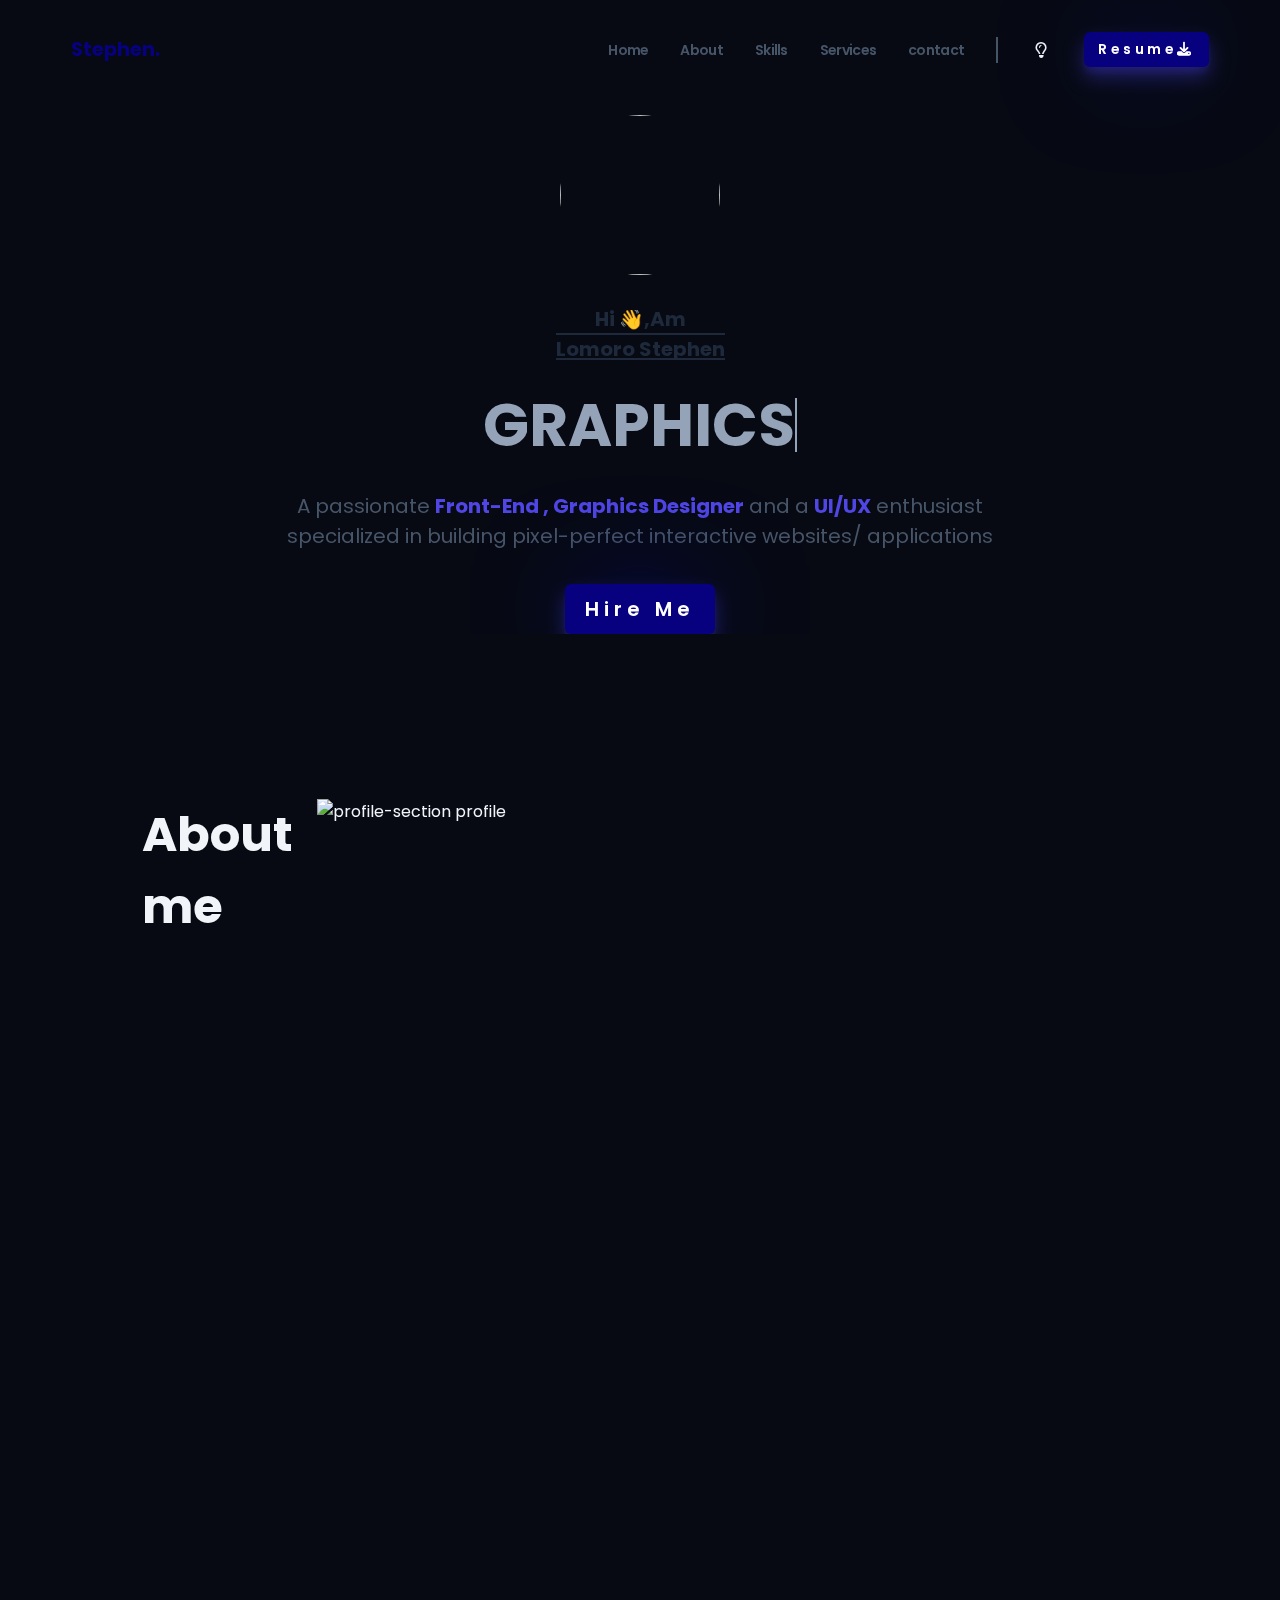
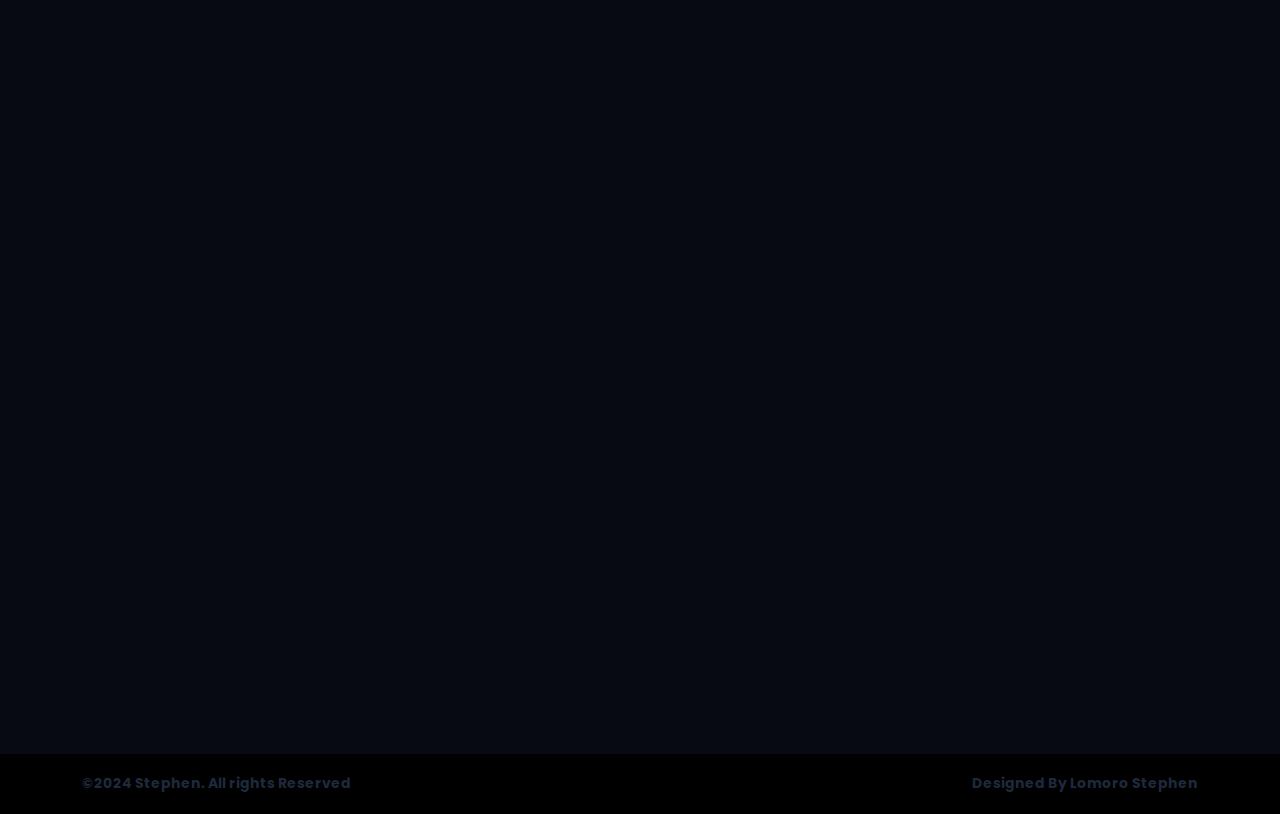
==== commit 06767808: "first changes made" ====
--- a/index.html
+++ b/index.html
@@ -26,6 +26,14 @@
     <link rel="stylesheet" href="styles/components//popup.css">
     <link rel="stylesheet" href="styles/animation.css">
     <link rel="stylesheet" href="styles/utils.css">
+    <!-- Google tag (gtag.js) -->
+    <script async src="https://www.googletagmanager.com/gtag/js?id=G-VPB66VERNY"></script>
+    <script>
+    window.dataLayer = window.dataLayer || [];
+    function gtag(){dataLayer.push(arguments);}
+    gtag('js', new Date());
+    gtag('config', 'G-VPB66VERNY');
+    </script>
 </head>
 <body id="body">
     <!---<div class="customCursor"></div>--->
@@ -51,7 +59,7 @@
                     <li><a class="header__link" href="#services">Services</a></li>
                     <li><a class="header__link" href="#contact">contact</a></li>
                     <li class="header__line"></li>
-                    <i id="theme-toggle" class="fa-regular fa-lightbulb"></i>
+                    <li class="bulb"><i id="theme-toggle" class="fa-regular fa-lightbulb"></i></li>
                     <li><a class="header__resume btn"  href="resume/Curriculum vitae.docx">Resume<i class="fa-solid fa-download"></i></a></li>
                 </ul>
                 <button class="header__bars">
@@ -69,7 +77,7 @@
                 <li><a href="#skills" class="mobile-nav__link">Skills</a></li>
                 <li><a href="#services" class="mobile-nav__link">Services</a></li>
                 <li><a href="#contact" class="mobile-nav__link">Contact</a></li>
-                <li><button class="Mobile_nav--btn"><i id="theme-toggle" class="fa-regular fa-lightbulb"></i></button></li>
+                <li><a class="Mobile_nav--btn mobile-nav__link"><i id="theme-toggle" class="fa-regular fa-lightbulb"></i></a></li>
                 <li><a class="mobile-nav__resume btn"  href="resume/Curriculum vitae.docx">Resume<i class="fa-solid fa-download"></i></a></li>
             </ul>
         </nav>
--- a/styles/main.css
+++ b/styles/main.css
@@ -17,6 +17,7 @@
     /*----colors----*/
     --color1: rgba(52, 7, 136, 0.836);
     --color-dark:#070a13;
+    --mode-clr:#f1f5f9;
     --color-light:#f1f5f9;
     --color-slate400:#94a3b8;
     --color-slate600:#475569;
@@ -58,6 +59,7 @@
         --color-indigo:#4f46e5;
         --color-border:#3434351f;
         --color-nav-links:#f1f5f9;
+        --mode-clr:#ffb67a;
     
 }
 body{
--- a/styles/components/header.css
+++ b/styles/components/header.css
@@ -15,6 +15,14 @@
     align-items: center;
     z-index: 99999;
 }
+.header__link{
+    font-size: var(--size-xs);
+    text-decoration: none;
+    font-weight: 600;
+    color: var(--color-slate600);
+    letter-spacing: -0.05em;
+    transition: color 0.3s;
+}
 .logo-wrap span{
     color: var(--color-rose);
     font-size: 1.2rem;
@@ -22,6 +30,7 @@
 }
 .header__menu{
     display: none;
+    
 }
 .header__bars{
     color: var(--color-light);
@@ -30,31 +39,42 @@
     display: block;
     cursor: pointer;
 }
-.fa-lightbulb-o{
-    color: #fff;
-}
+
 .fa-lightbulb{
     cursor: pointer;
-    color: var(--color-slate600);
     transition: 0.5s ease all;
 }
 .fa-lightbulb:hover{ 
     color: var(--color-rose);
 }
+.bulb{
+    color: var(--mode-clr);
+    
+    padding: 5px;
+    border-radius: 5px;
+}
 /*
 /* xs*/
-@media (min-width: 475px){
-
+@media (max-width: 475px){
+    .navBar{
+        width: 85%;
+    }
 }
 /* xs*/
 @media (min-width: 475px){
+    .navBar{
+        width: 85%;
+    }
+}
 
-}
 /* sm*/
 /*@media (min-width: 640px){
 }
 /* md*/
  @media (min-width: 768px){
+    .navBar{
+        width: 90%;
+    }
     .header__menu{
     display: flex;
     align-items: center;
@@ -66,7 +86,6 @@
     font-size: var(--size-xs);
     text-decoration: none;
     font-weight: 600;
-    color: var(--color-slate600);
     letter-spacing: -0.05em;
     transition: color 0.3s;
 }
--- a/styles/components/mobilenav.css
+++ b/styles/components/mobilenav.css
@@ -6,11 +6,11 @@
     z-index: 999;
     width: 100%;
     height: 100%;
-    background-color: var(--color-dark);
+    background-color: var(--color-light);
     display: none;
     justify-content: center;
     align-items: center;
-    background: rgba(0, 6, 33, 0.575);
+    background: rgba(0, 6, 33, 0.849);
     backdrop-filter: blur(10px);
 }
 .mobile-nav__menu{
@@ -22,14 +22,15 @@
     padding: 15px;
 }
 .mobile-nav__link{
-    color: var(--color-dark);
+    color: var(--mode-clr);
     text-decoration: none;
     cursor: pointer;
 }
 #theme-toggle{
     display: block;
-    color: var(--color-dark);
+    color: var(--mode-clr);
 }
+
 .mobile-nav__resume{
     margin-top: 30px;
-}+}
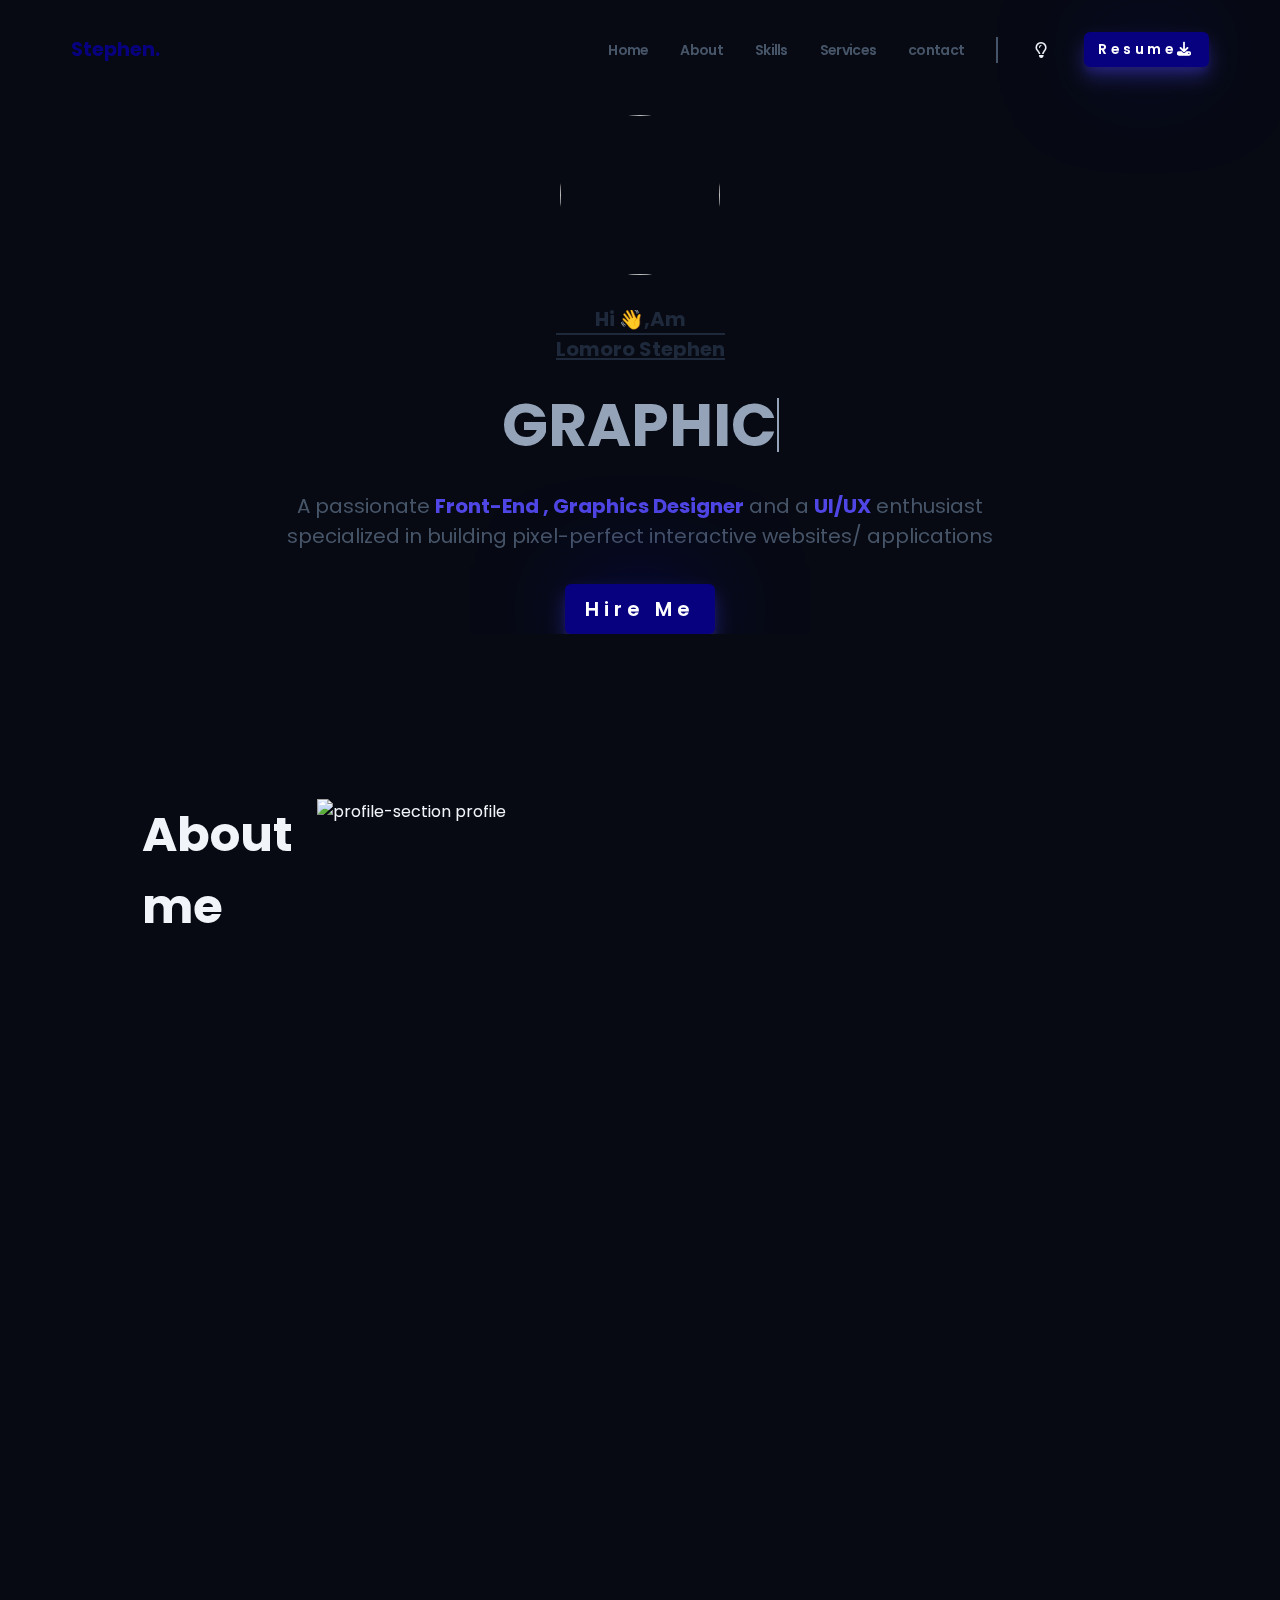
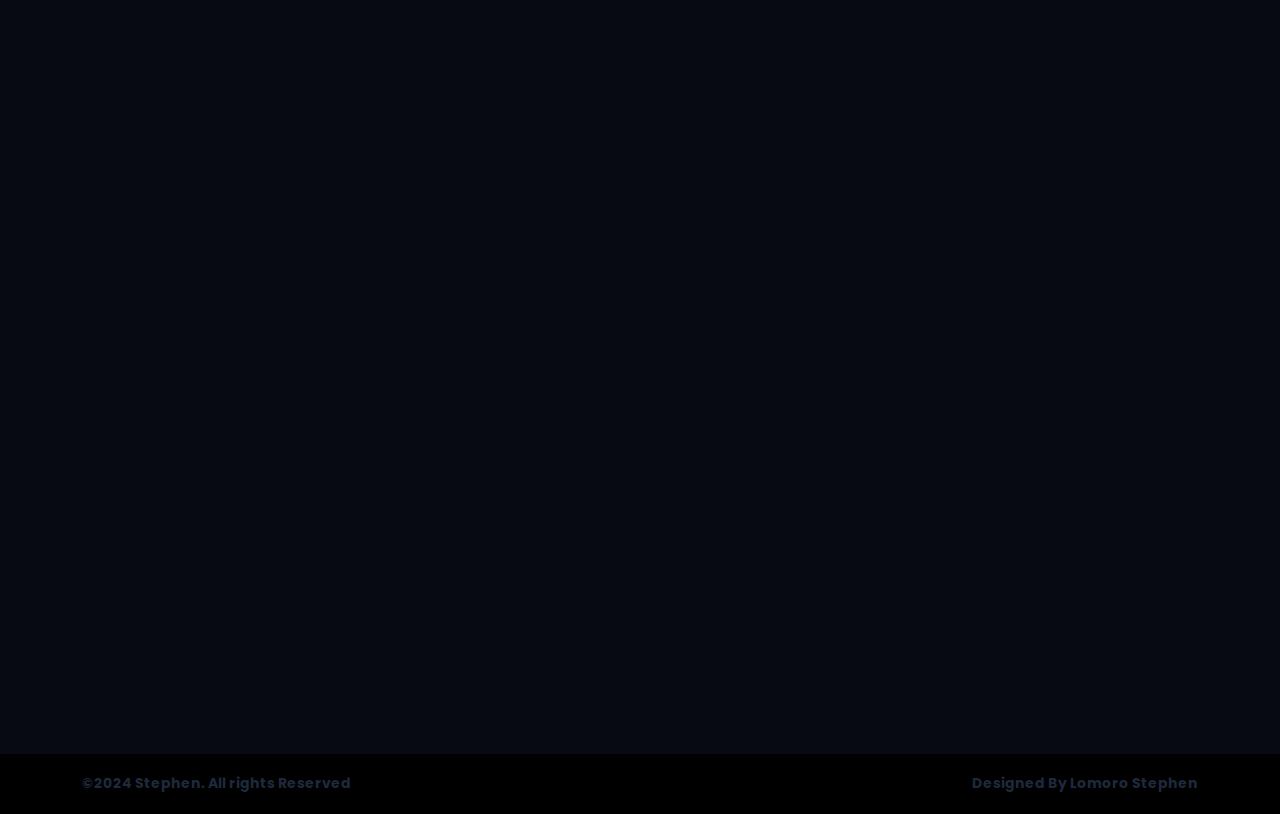
==== commit 7b8c8471: "second change(debugging)" ====
--- a/index.html
+++ b/index.html
@@ -436,15 +436,13 @@
                         </p>
                         <div class="contact__social HiddenToBottom">
                             
-                            <a href="">
+                            <a href="https://www.instagram.com/stephen__designs">
                                 <i class="fa-brands fa-square-instagram social"></i>
                             </a>
                             <a href="https://www.tiktok.com/@stephix_">
                                 <i class="fa-brands fa-tiktok social"></i>
                             </a>
-                            <a href="https://www.instagram.com/stephen__designs">
-                                <i class="fa-brands fa-square-x-twitter social"></i>
-                            </a>
+                  
                         </div>
                     </div>
                 </div>
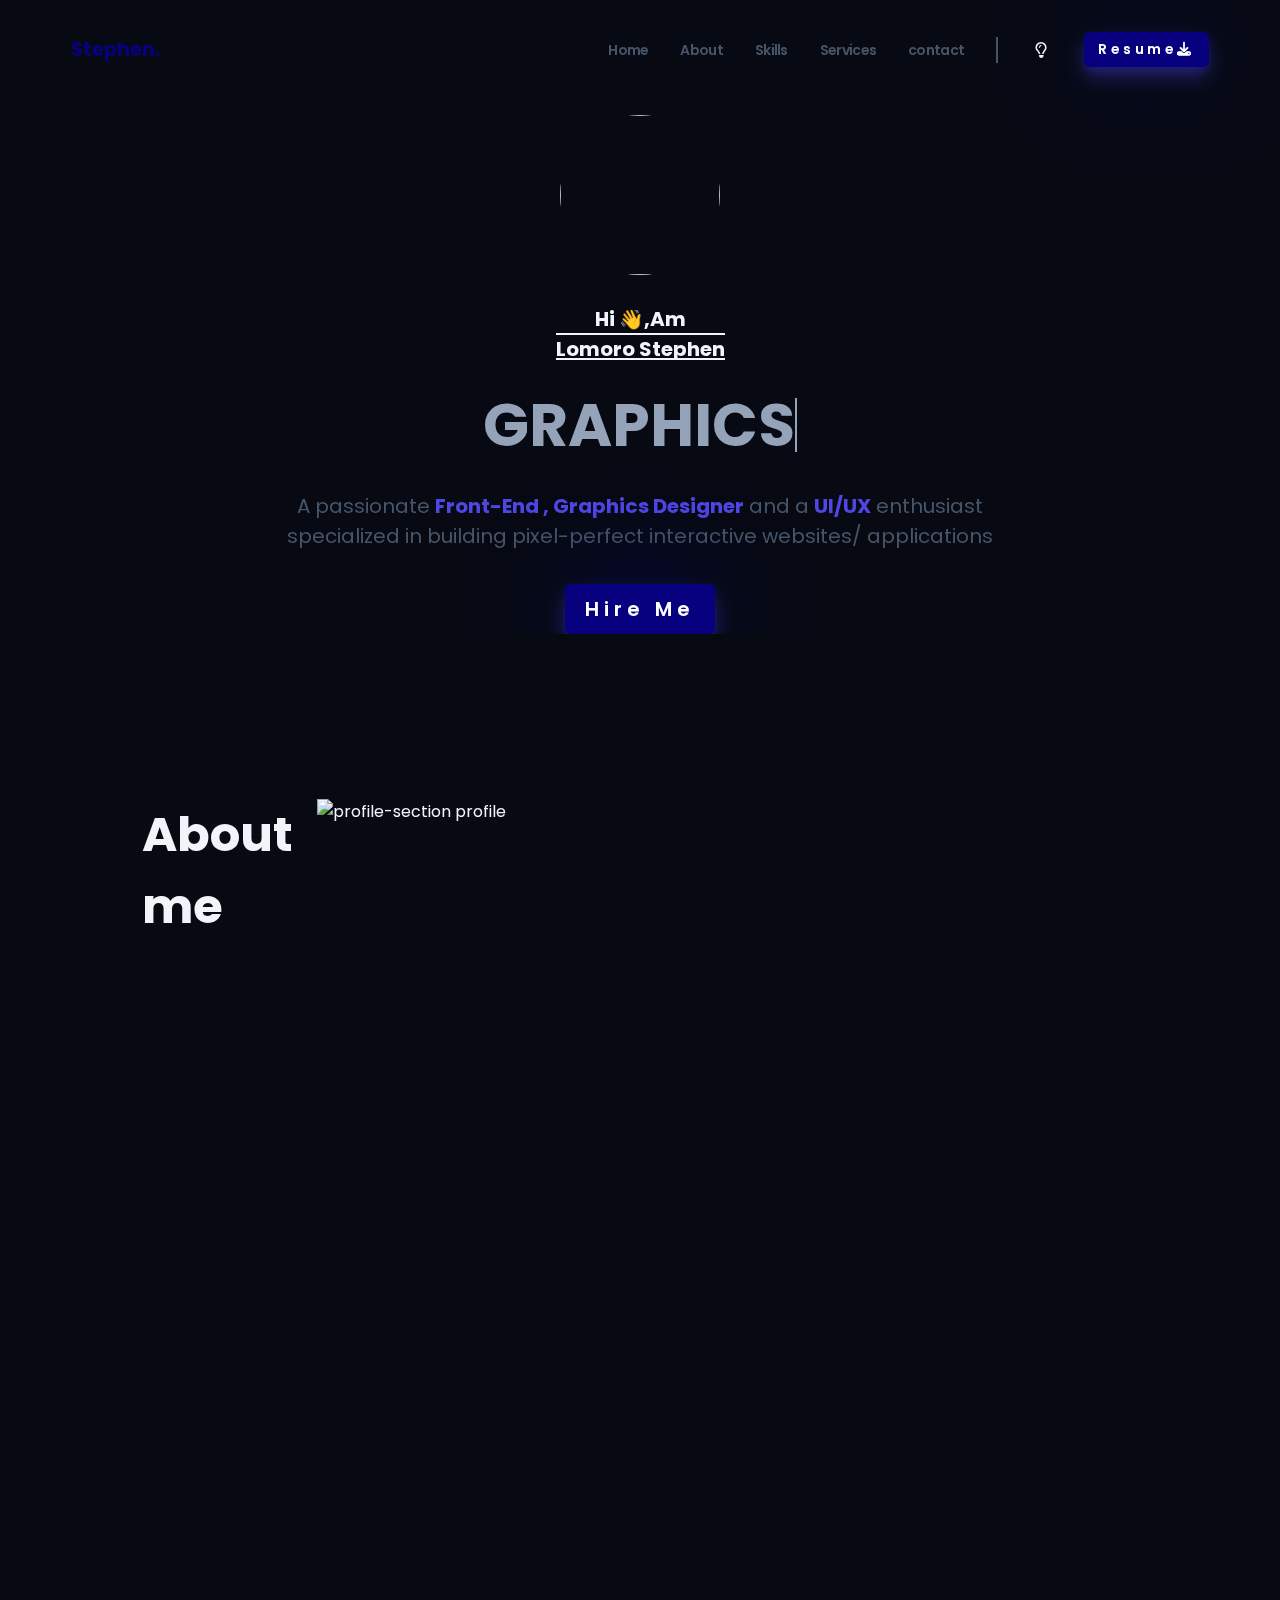
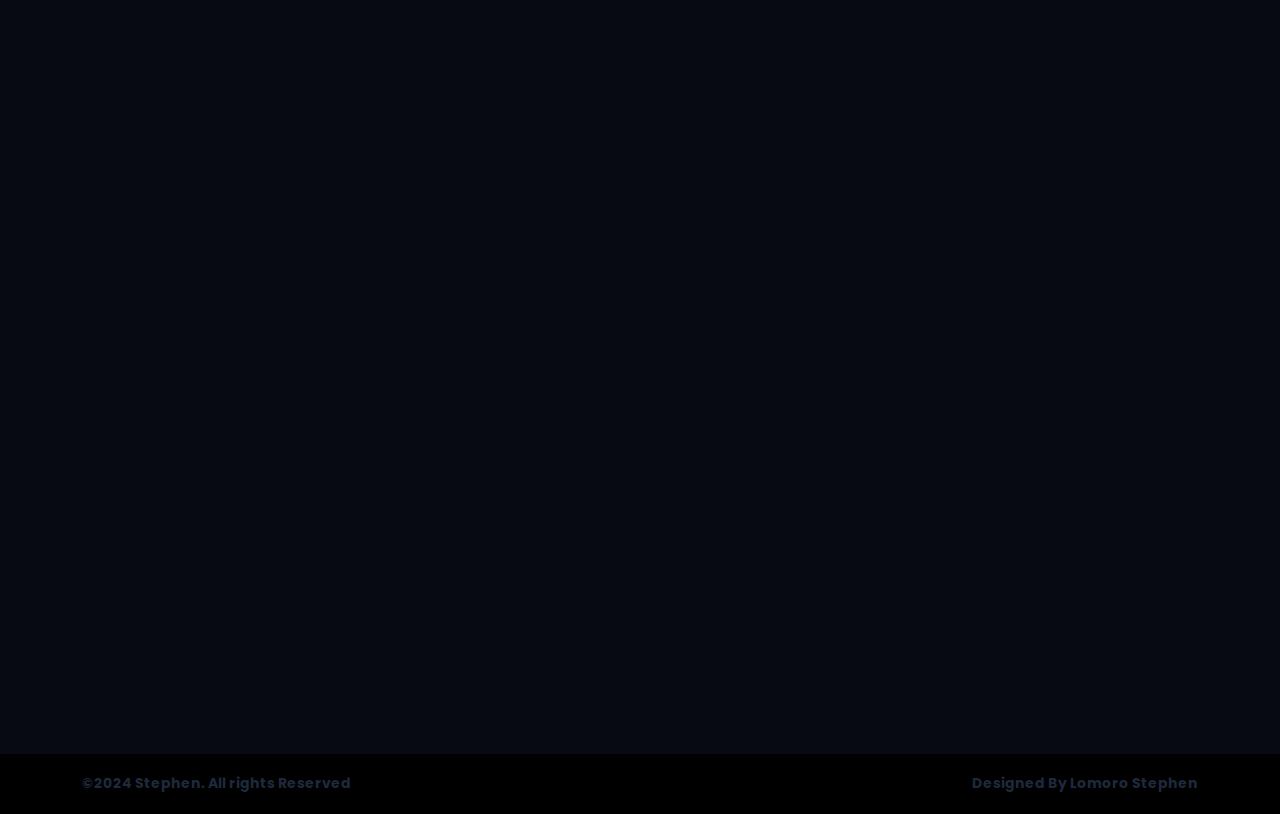
==== commit 6aae7fdd: "third changes" ====
--- a/index.html
+++ b/index.html
@@ -78,7 +78,7 @@
                 <li><a href="#services" class="mobile-nav__link">Services</a></li>
                 <li><a href="#contact" class="mobile-nav__link">Contact</a></li>
                 <li><a class="Mobile_nav--btn mobile-nav__link"><i id="theme-toggle" class="fa-regular fa-lightbulb"></i></a></li>
-                <li><a class="mobile-nav__resume btn"  href="resume/Curriculum vitae.docx">Resume<i class="fa-solid fa-download"></i></a></li>
+                <li><a class="mobile-nav__resume btn"  href="resume/CV24.pdf">Resume<i class="fa-solid fa-download"></i></a></li>
             </ul>
         </nav>
     </div>
--- a/styles/components/hero.css
+++ b/styles/components/hero.css
@@ -15,12 +15,13 @@
     height: 6rem;
 }
 .hero__subtitle{
-    color:var(--color-slate800);
+    color: var(--color-light);
     font-size: var(--size-xs);
     line-height: 0.9;
 }
 .subtitle1{
     padding-bottom:5px ;
+    color: var(--color-light);
 }
 
 .hero__title{
--- a/styles/components/works.css
+++ b/styles/components/works.css
@@ -16,7 +16,7 @@
 }
 .card__title{
     font-size: var(--size-sm);
-    color: var(--color-indigo);
+    color: var(--color-light);
     text-transform: capitalize;
     font-weight: 400;
 }
@@ -35,11 +35,9 @@
     border: 1px solid var(--color-border);
     padding: 15px;
     border-radius: 10px;
-    transition: 0.5s ease all;
-    
+    transition: 0.5s ease all; 
 }
 .service-card h5{
-    color: var(--color1);
     font-size: 1rem;
     text-align: center;
 }
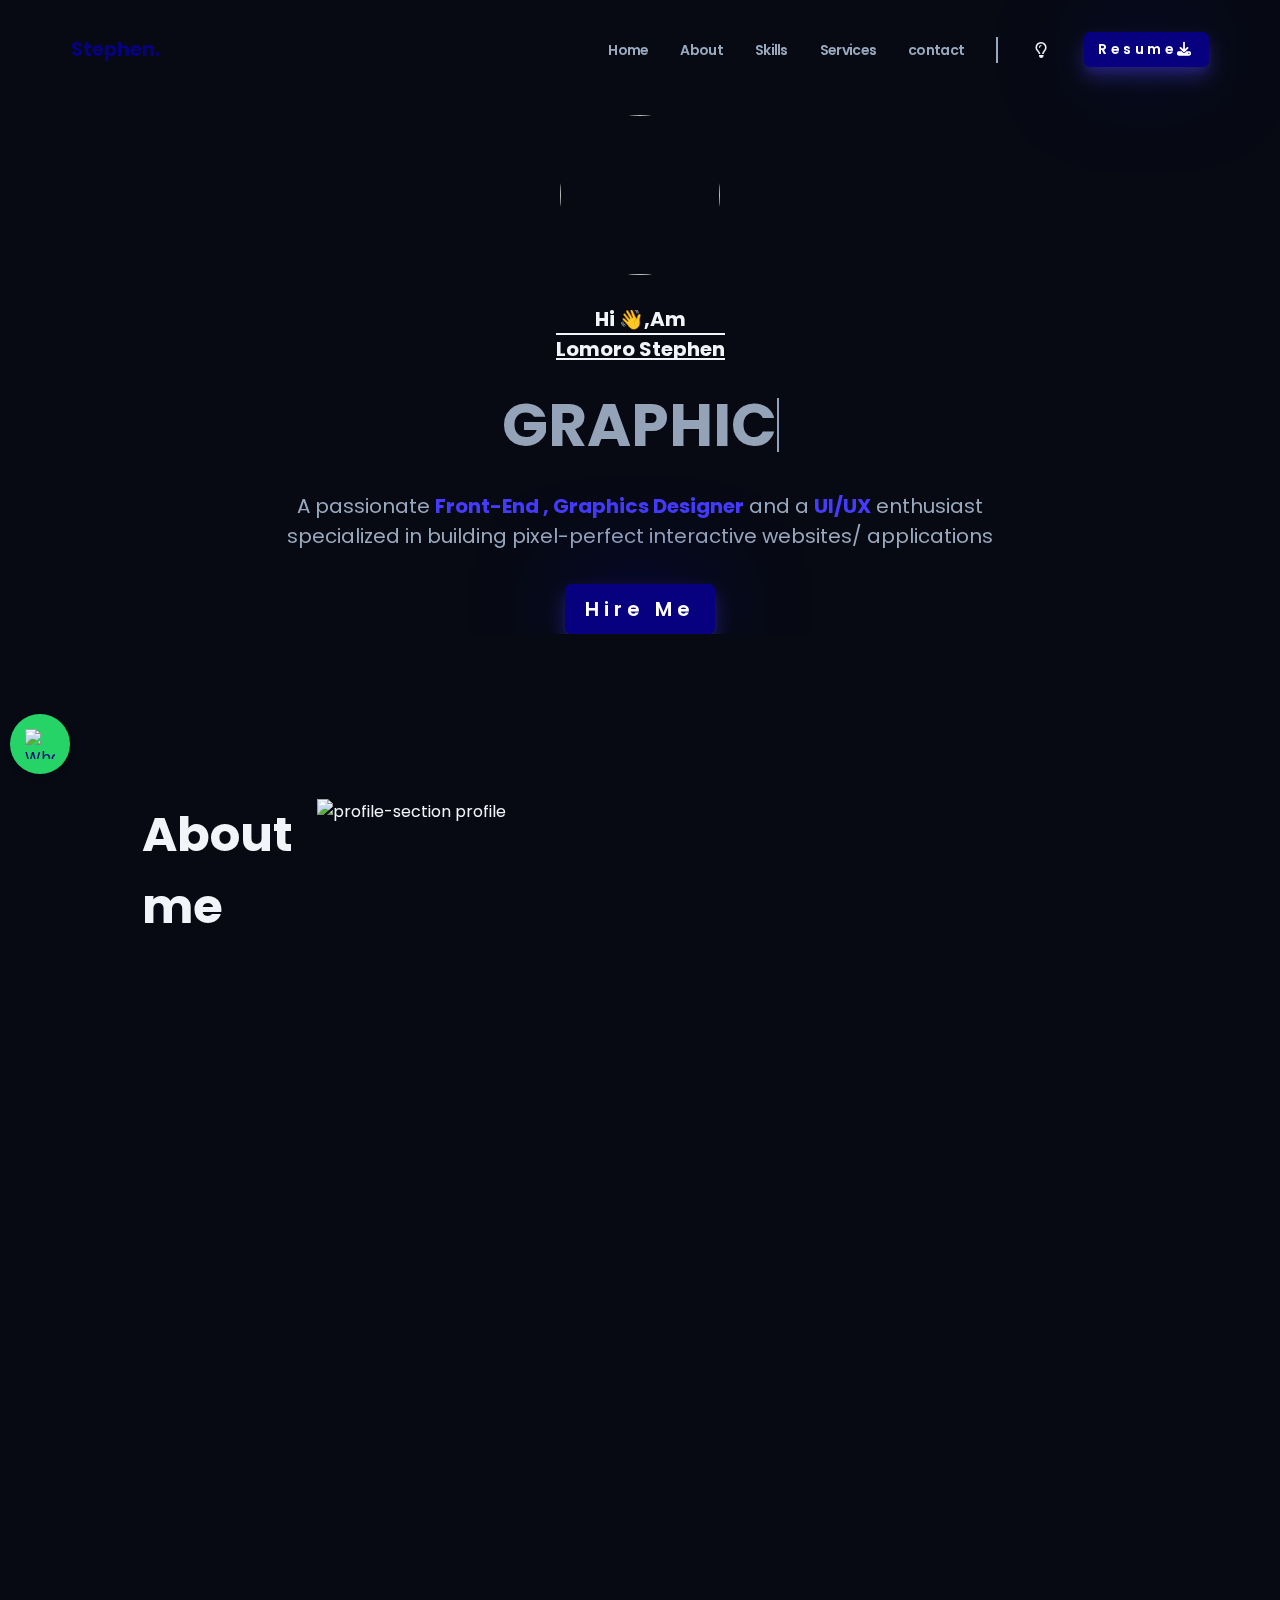
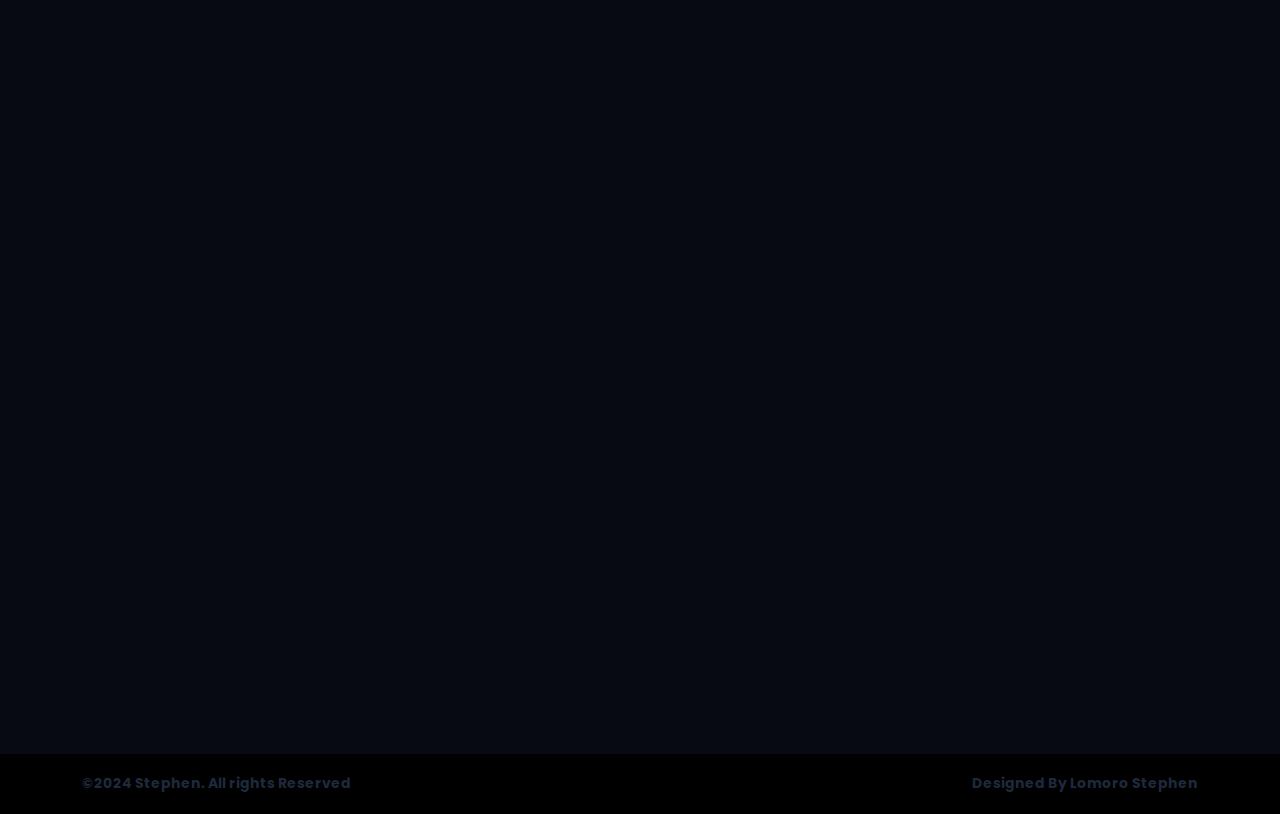
==== commit df322500: "added whatsapp feature" ====
--- a/index.html
+++ b/index.html
@@ -26,6 +26,7 @@
     <link rel="stylesheet" href="styles/components//popup.css">
     <link rel="stylesheet" href="styles/animation.css">
     <link rel="stylesheet" href="styles/utils.css">
+    <link rel="stylesheet" href="/styles/whatsappBtn.css">
     <!-- Google tag (gtag.js) -->
     <script async src="https://www.googletagmanager.com/gtag/js?id=G-VPB66VERNY"></script>
     <script>
@@ -41,13 +42,15 @@
     <div class="loader">
         <svg viewBox="0 0 400 160">
             <text x="50%" y="50%" dy="0.32em" text-anchor="middle" class="text-body">
-                Stephix
+                Stephen
             </text>
             <text x="50%" y="50%" dy="0.32em" dx="2em" text-anchor="middle" class="text-body">
                 .
             </text>
         </svg>
     </div>
+    
+   
     <header class="header container">
         <nav class="navBar">
             <div class="logo-wrap"><span>Stephen.</span></div>
@@ -84,6 +87,9 @@
     </div>
     <!----------------end mobile nav-->
     <main>
+        <a href="https://wa.me/+211929925502" id="whatsappButton" target="_blank">
+            <img src="https://upload.wikimedia.org/wikipedia/commons/6/6b/WhatsApp.svg" alt="WhatsApp" />
+        </a>
         <section class="hero container">
             <img class="hero__img HiddenToBottom delay1" src="images/DSC_0144.JPG" alt="">
             <div class="text-container">
@@ -102,7 +108,7 @@
             <div class=" hiddenContentFromTop">
                 <a  class="hero__btn  btn" href="#hireForm">Hire me</a>
             </div>
-           
+            
         </section>
         <section id="about" class="about container section">
             <div class="about__content__container overflowHidden">
@@ -474,6 +480,7 @@
                 </div>
             </div>
         </section>
+        
     </main>
     <footer class="">
         <div class="footer__content-wrap">
@@ -481,11 +488,13 @@
             <h5 class="footer__info">Designed By Lomoro Stephen</h5>
         </div>
     </footer>
+
     <script src="scripts/main.js"></script>
     <script src="scripts/mobile_js.js"></script>
     <script src="scripts/about.js"></script>
     <script src="scripts/projects.js"></script>
     <script src="scripts/sheet.js"></script>
+    <script src="scripts/whatsappBtn.js"></script>
     <script>
         const loader = document.querySelector(`.loader`);
         const pageContent =document.querySelector(`#body`);
--- a/styles/main.css
+++ b/styles/main.css
@@ -20,10 +20,10 @@
     --mode-clr:#f1f5f9;
     --color-light:#f1f5f9;
     --color-slate400:#94a3b8;
-    --color-slate600:#475569;
+    --color-slate600:#99a9be;
     --color-slate800:#1e293b;
     --color-rose:#070180;
-    --color-indigo:#4f46e5;
+    --color-indigo:#453bff;
     --color-border:#0602527c;
     --color-nav-links:#f1f5f9;
 
--- a/styles/utils.css
+++ b/styles/utils.css
@@ -105,6 +105,7 @@
 .overflowHidden{
     overflow: hidden;
   }
+
   
 /* xs*/
 @media (min-width: 475px){
--- a/styles/whatsappBtn.css
+++ b/styles/whatsappBtn.css
@@ -0,0 +1,31 @@
+/* WhatsApp Button */
+#whatsappButton {
+    position: fixed; 
+    /* top: 50%; */
+    width: 60px;        /* Fixed width */
+    height: 60px;       /* Fixed height */
+    background-color: #25D366; /* WhatsApp green */
+    border-radius: 50%; /* Circular shape */
+    display: flex; /* Center the icon inside */
+    align-items: center;
+    justify-content: center;
+    box-shadow: 0 4px 6px rgba(0, 0, 0, 0.1); /* Subtle shadow */
+    cursor: pointer; /* Pointer on hover */
+    z-index: 1000; /* Ensure it's above other elements */
+    transition: 0.5s ease all;
+    margin-left:10px;
+    z-index: 99999999;
+}
+
+/* WhatsApp Icon */
+#whatsappButton img {
+    width: 30px;
+    height: 30px;
+    object-fit: contain; /* Prevent image distortion */
+}
+
+/* Optional Hover Effect */
+#whatsappButton:hover {
+    transform: scale(1.1);
+    box-shadow: 0 6px 8px rgba(0, 0, 0, 0.2);
+}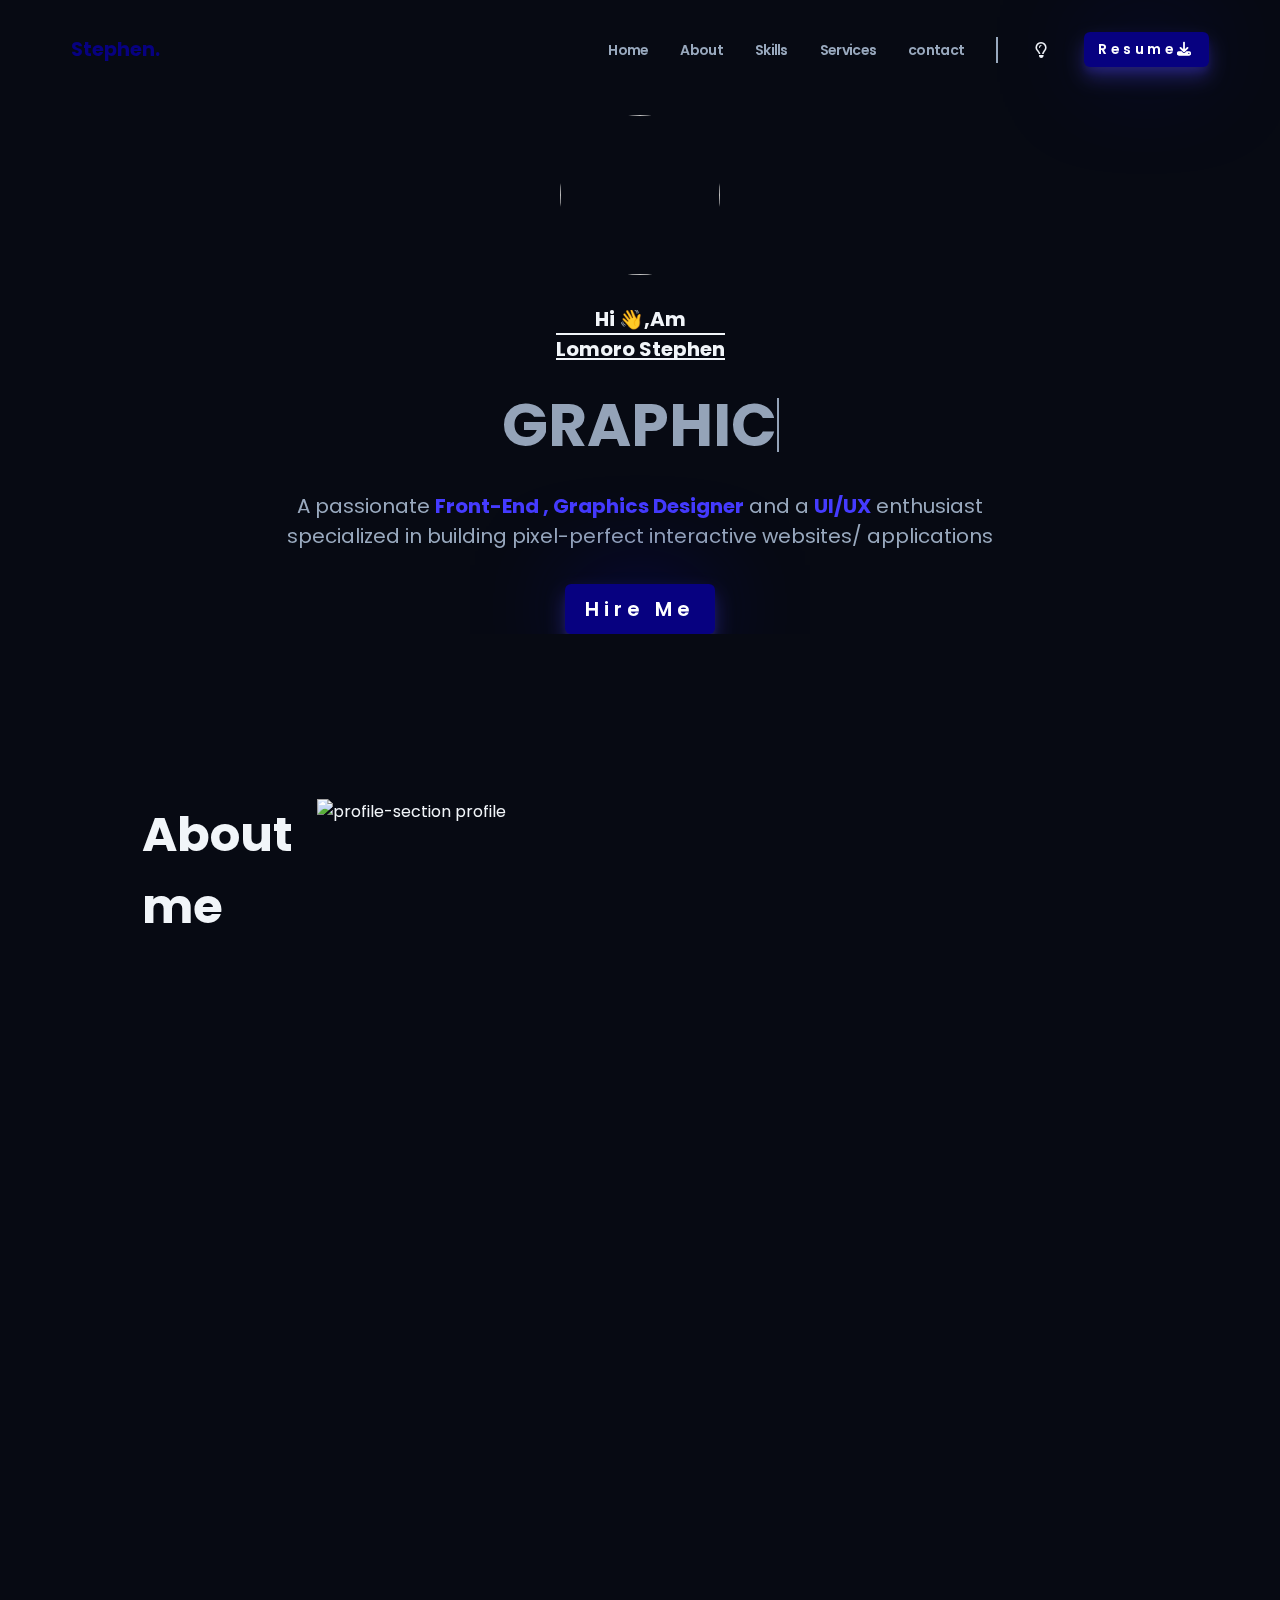
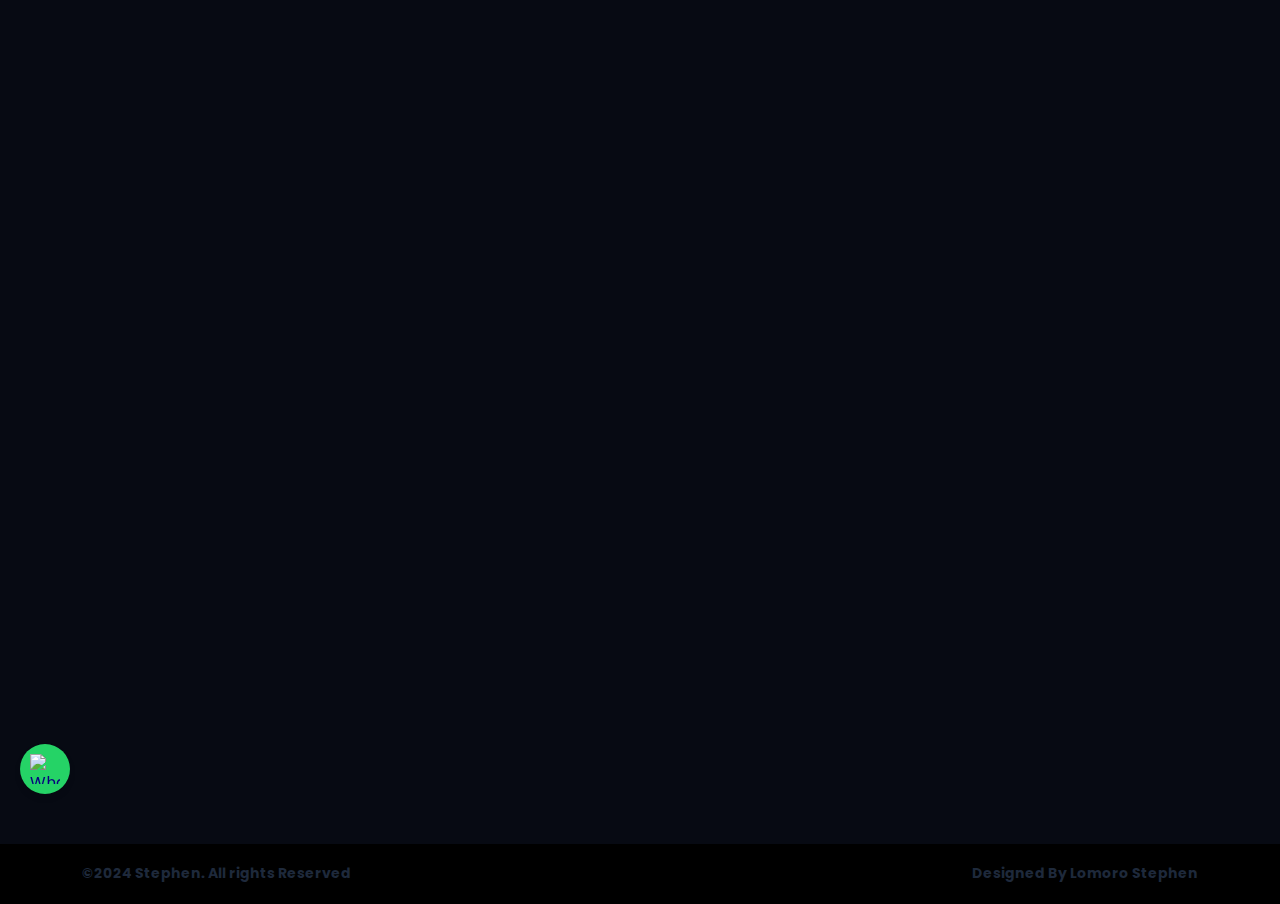
==== commit 4ab18146: "added a custom cursor" ====
--- a/index.html
+++ b/index.html
@@ -87,9 +87,6 @@
     </div>
     <!----------------end mobile nav-->
     <main>
-        <a href="https://wa.me/+211929925502" id="whatsappButton" target="_blank">
-            <img src="https://upload.wikimedia.org/wikipedia/commons/6/6b/WhatsApp.svg" alt="WhatsApp" />
-        </a>
         <section class="hero container">
             <img class="hero__img HiddenToBottom delay1" src="images/DSC_0144.JPG" alt="">
             <div class="text-container">
@@ -480,7 +477,13 @@
                 </div>
             </div>
         </section>
-        
+                
+        <!-- Floating WhatsApp Button -->
+        <section class="section">
+            <a href="#" target="_blank" class="whatsapp-button" id="whatsappButton" >
+                <img src="https://upload.wikimedia.org/wikipedia/commons/6/6b/WhatsApp.svg" alt="WhatsApp" />
+            </a>
+        </section>
     </main>
     <footer class="">
         <div class="footer__content-wrap">
@@ -495,6 +498,7 @@
     <script src="scripts/projects.js"></script>
     <script src="scripts/sheet.js"></script>
     <script src="scripts/whatsappBtn.js"></script>
+    <script src="scripts/cursorCustom.js"></script>
     <script>
         const loader = document.querySelector(`.loader`);
         const pageContent =document.querySelector(`#body`);
--- a/styles/main.css
+++ b/styles/main.css
@@ -65,6 +65,23 @@
 body{
     background-color: var(--color-dark);
     color: var(--color-light);
+    overflow-x: hidden;
+    cursor:none;
+}
+
+.custom-cursor {
+  position: fixed;
+  pointer-events: none;  
+  width: 0px;
+  height: 0px;
+  border-radius: 50%;
+  background-color: transparent; 
+  box-shadow: 1000 1000 90px rgba(4, 1, 197, 0.8); 
+  filter: blur(5px);
+
+  transform: translate(-50%, -50%);
+  z-index: -1;  
+  transition: all 0.1s ease;
 }
 
 img,picture,video,canvas,svg{
--- a/styles/whatsappBtn.css
+++ b/styles/whatsappBtn.css
@@ -1,31 +1,65 @@
-/* WhatsApp Button */
-#whatsappButton {
-    position: fixed; 
-    /* top: 50%; */
-    width: 60px;        /* Fixed width */
-    height: 60px;       /* Fixed height */
-    background-color: #25D366; /* WhatsApp green */
-    border-radius: 50%; /* Circular shape */
-    display: flex; /* Center the icon inside */
-    align-items: center;
-    justify-content: center;
-    box-shadow: 0 4px 6px rgba(0, 0, 0, 0.1); /* Subtle shadow */
-    cursor: pointer; /* Pointer on hover */
-    z-index: 1000; /* Ensure it's above other elements */
-    transition: 0.5s ease all;
-    margin-left:10px;
-    z-index: 99999999;
+/* WhatsApp Button Styles */
+.whatsapp-button {
+    position: fixed;
+    bottom: 110px;
+    left: 20px;
+    z-index: 1000;
+    background-color: #25d366;
+    border-radius: 50%;
+    padding: 10px;
+    box-shadow: 0px 4px 6px rgba(0, 0, 0, 0.1);
+    transition: transform 0.3s ease;
 }
 
-/* WhatsApp Icon */
-#whatsappButton img {
+.whatsapp-button img {
     width: 30px;
     height: 30px;
-    object-fit: contain; /* Prevent image distortion */
+    display: block;
+    object-fit: cover;
+    display: block;
 }
 
-/* Optional Hover Effect */
+.whatsapp-button:hover {
+    transform: scale(1.1);
+}
+#whatsappButton::before {
+    content: "";
+    position: absolute;
+    top: 50%;
+    left: 50%;
+    width: 100%;
+    height: 100%;
+    border-radius: 50%;
+    background: rgba(255, 255, 255, 0.6);
+    opacity: 0;
+    transform: translate(-50%, -50%);
+    animation: radialGlow 2s infinite;
+}
+
+/* Keyframe for radial glowing effect */
+@keyframes radialGlow {
+    0% {
+        width: 50%;
+        height: 50%;
+        opacity: 0;
+        transform: translate(-50%, -50%);
+    }
+    50% {
+        width: 100%;
+        height: 100%;
+        opacity: 0.6;
+        transform: translate(-50%, -50%);
+    }
+    100% {
+        width: 200%;
+        height: 200%;
+        opacity: 0;
+        transform: translate(-50%, -50%);
+    }
+}
+
+/* Hover effect to make the button grow slightly */
 #whatsappButton:hover {
     transform: scale(1.1);
-    box-shadow: 0 6px 8px rgba(0, 0, 0, 0.2);
+    box-shadow: 0 0 15px rgba(0, 0, 0, 0.5);
 }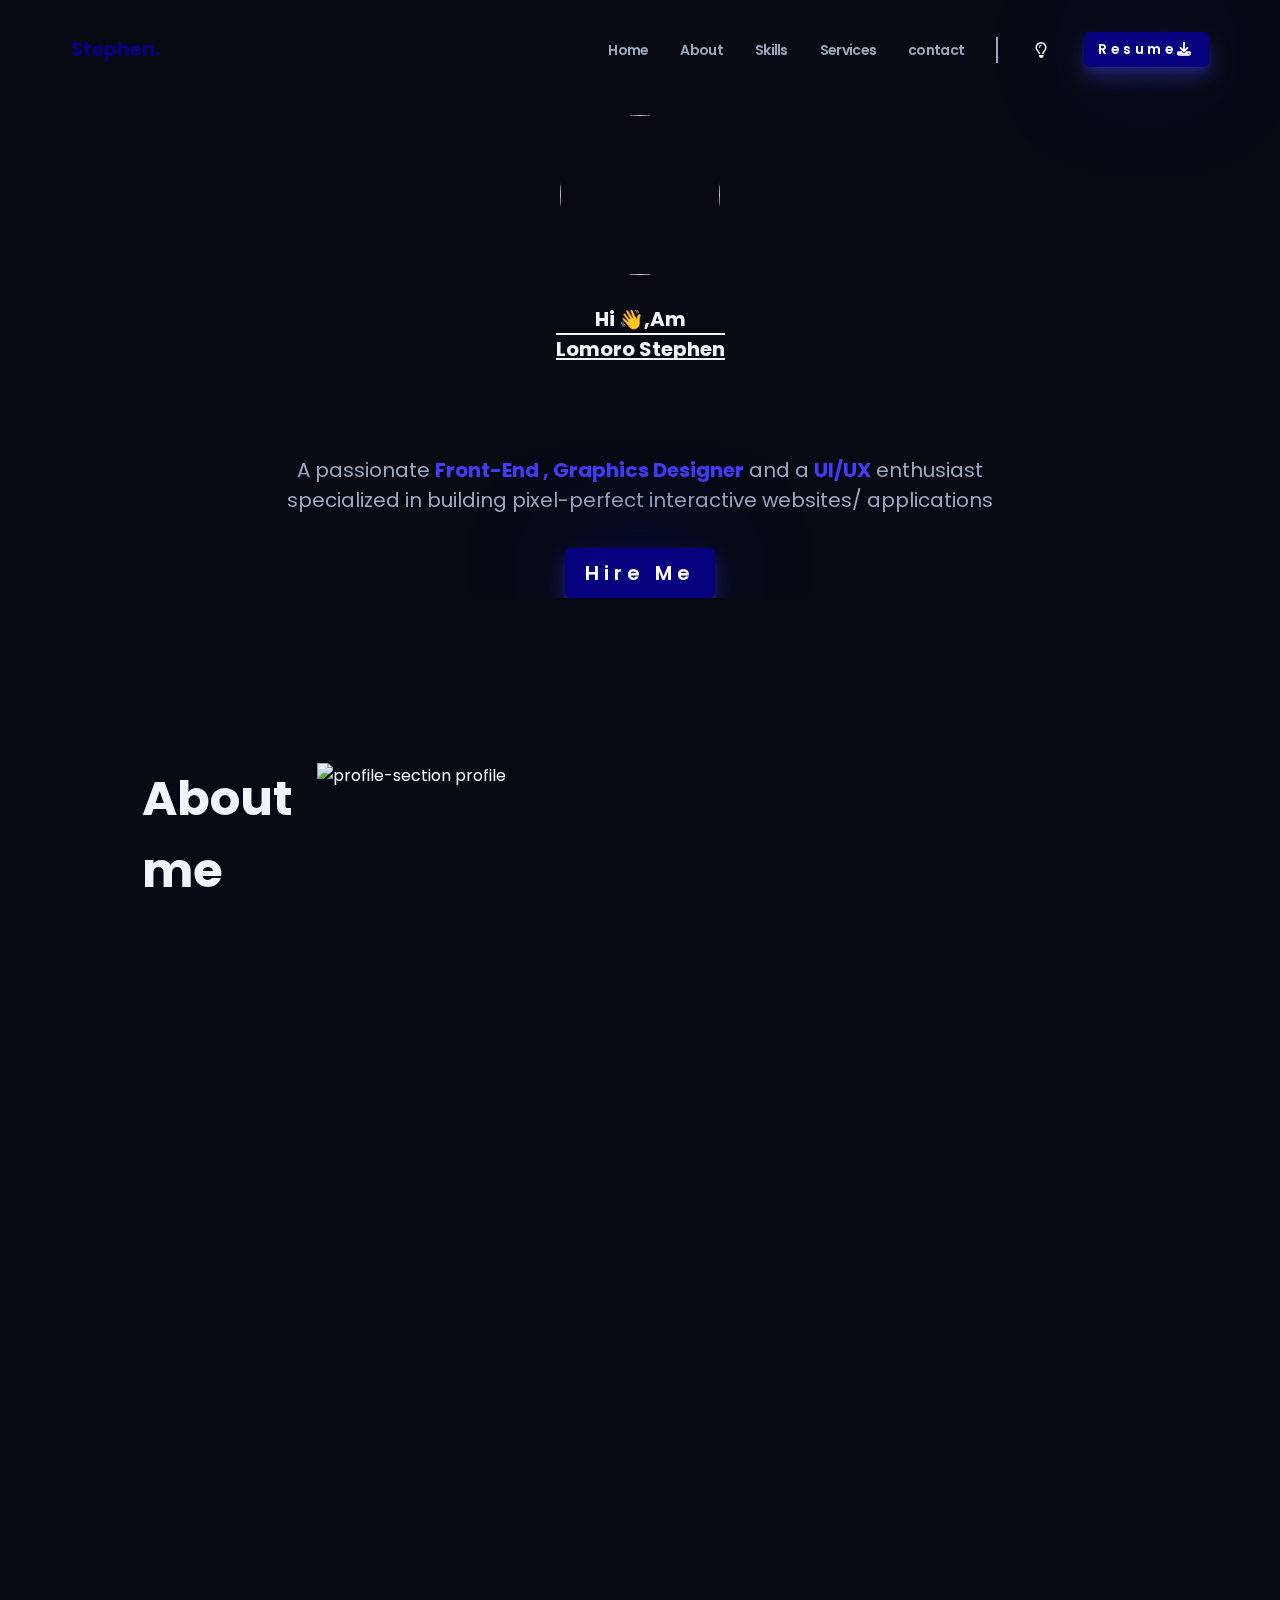
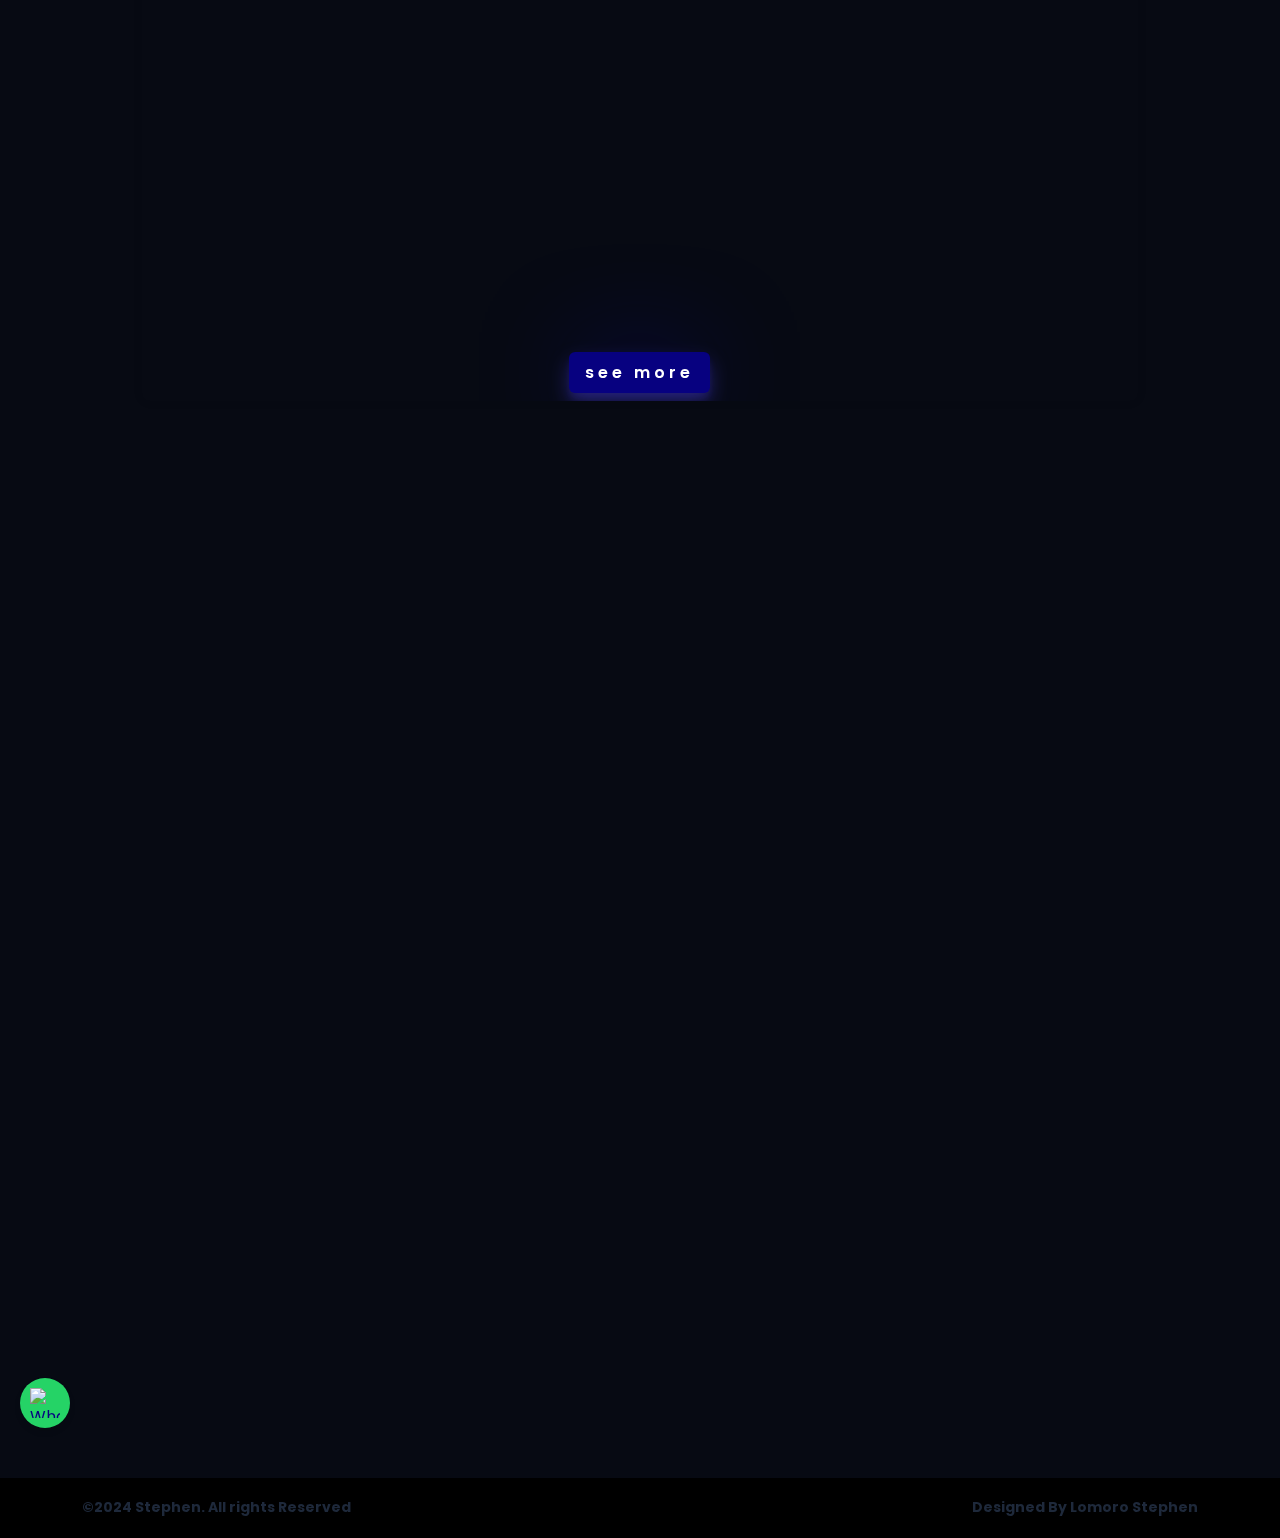
==== commit 211fa203: "transforming the portfolio into js" ====
--- a/index.html
+++ b/index.html
@@ -37,7 +37,6 @@
     </script>
 </head>
 <body id="body">
-    <!---<div class="customCursor"></div>--->
     <!-- Loader -->
     <div class="loader">
         <svg viewBox="0 0 400 160">
@@ -53,22 +52,7 @@
    
     <header class="header container">
         <nav class="navBar">
-            <div class="logo-wrap"><span>Stephen.</span></div>
-            <div class="nav-bar-wrap">
-                <ul class="header__menu">
-                    <li><a class="header__link" href="#hero">Home</a></li>
-                    <li><a class="header__link" href="#about">About</a></li>
-                    <li><a class="header__link" href="#skills">Skills</a></li>
-                    <li><a class="header__link" href="#services">Services</a></li>
-                    <li><a class="header__link" href="#contact">contact</a></li>
-                    <li class="header__line"></li>
-                    <li class="bulb"><i id="theme-toggle" class="fa-regular fa-lightbulb"></i></li>
-                    <li><a class="header__resume btn"  href="resume/Curriculum vitae.docx">Resume<i class="fa-solid fa-download"></i></a></li>
-                </ul>
-                <button class="header__bars">
-                    <i class="fa-solid fa-bars-staggered"></i>
-                </button>
-            </div>
+            
         </nav>
     </header>
     <!---------------- start mobile nav-->
@@ -87,187 +71,19 @@
     </div>
     <!----------------end mobile nav-->
     <main>
-        <section class="hero container">
-            <img class="hero__img HiddenToBottom delay1" src="images/DSC_0144.JPG" alt="">
-            <div class="text-container">
-                <h2 id="typed-text" class="hero__subtitle subtitle1 hiddenContentFromTop delay3">Hi <span>&#128075;</span>,Am</h2>
-                <h3 id="typed-text" class="hero__subtitle hiddenContentFromTop delay4">Lomoro Stephen</h3>
-            </div>
-            <div class="typing__text-wrap hiddenContentFromTop delay5">
-                <h1 id="typewriter" class="hero__title"></h1>
-            </div>
-            <div class="text-container hiddenContentFromTop delay5">
-                <p class="hero__description">
-                    A passionate <strong>Front-End , Graphics Designer</strong> and a <strong>UI/UX</strong> enthusiast
-                    specialized in building pixel-perfect interactive websites/ applications 
-                </p>
-            </div>
-            <div class=" hiddenContentFromTop">
-                <a  class="hero__btn  btn" href="#hireForm">Hire me</a>
-            </div>
-            
+        <section class="hero container" id="hero">
         </section>
         <section id="about" class="about container section">
             <div class="about__content__container overflowHidden">
-                <div class="about__content">
-                    <h2 class="about__title hiddenLeft">About me</h2>
-                    <p class="about__description hiddenLeft">
-                        Welcome to my digital realm! I'm 
-                        a passionate Front-End Web Developer, Graphic Designer and a UI/UX Designer
-                        with a relentless drive for innovation 
-                        and a love for turning ideas into immersive experiences. 
-                        Join me as we explore the intersection of creativity and technology.
-                    </p>
-                    <p class="about__description hiddenLeft">
-                        I believe that every project is an opportunity for storytelling. 
-                        By combining technical expertise with a touch of artistry, 
-                        I bring ideas to life, creating memorable experiences that resonate with audiences. 
-                        Quality is not just a goal; it's the foundation of my work. 
-                    </p>
-                </div>
-                <div class="about__img_wrapper hiddenImage">
-                    <img class="about__image lazy loading" 
-                    src="https://fakeimg.pl/2000"
-                    data-src="images/DSC_0144.JPG" 
-                    alt="profile-section profile">
-                </div>
             </div>
         </section>
         <section id="skills" class="skills container section">
-                <div class="skills__content-wrap">
-                    <div class="content">
-                        <div class="div hiddenRight">
-                            <h3 class="skills__subtitle">Skill Sets</h3>
-                        </div>
-                        <div class="skills__ul__wrap">
-                            <div class="skill-sets overflowHidden">
-                                <div class="border-right ">
-                                    <p class="sub-title-p hiddenLeft">programming Technologies</p>
-                                    <ul class="skills__ul hiddenRight delay1">
-                                        <li class="skills__list">
-                                            <img src="images/skills-icons/icons8-html-48.png" alt="">
-                                        </li>
-                                        <li class="skills__list">
-                                            <img src="images/skills-icons/icons8-css-48.png" alt="">
-                                        </li>
-                                        <li class="skills__list">
-                                            <img src="images/skills-icons/icons8-javascript-48.png" alt="">
-                                        </li>
-                                        <li class="skills__list php">
-                                            <img src="images/skills-icons/icons8-php-24.png" alt="">
-                                        </li>
-                                        <li class="skills__list">
-                                            <img src="images/skills-icons/icons8-mysql-48.png" alt="">
-                                        </li>
-                                    </ul>
-                                </div>
-                                <div>
-                                    <p class="sub-title-p hiddenLeft">Design Technologies</p>
-                                    <ul class="skills__ul hiddenRight">
-                                        <li class="skills__list">
-                                            <img src="images/skills-icons/icons8-illustrator-48.png" alt="">
-                                        </li>
-                                        <li class="skills__list">
-                                            <img src="images/skills-icons/icons8-photoshop-48 (1).png" alt="">
-                                        </li>
-                                        <li class="skills__list">
-                                            <img src="images/skills-icons/icons8-figma-48.png" alt="">
-                                        </li>
-                                        <li class="skills__list">
-                                            <img src="images/skills-icons/icons8-adobe-xd-48.png" alt="">
-                                        </li>
-                                        <li class="skills__list">
-                                            <img src="images/skills-icons/icons8-adobe-indesign.gif" alt="">
-                                        </li>
-                                    </ul>
-                                </div>
-                            </div>
-                            <div class="skills_info overflowHidden">
-                                <p class="hiddenLeft">
-                                    Proficient in website development and design, adept at utilizing HTML, CSS, JavaScript,
-                                     bootstrap qnd jQuery to create visually appealing and user-friendly websites. 
-                                     Skilled in graphic design using Adobe Photoshop, Illustrator, and 
-                                     InDesign to produce captivating visuals such as logos and banners. 
-                                     Experienced in crafting engaging and SEO-optimized content for websites 
-                                     and blogs, employing research and narrative skills to drive traffic and
-                                    conversions.
-                                </p>
-                            </div>
-                        </div>
-                    </div>
-                    
-                    <div class="div image  hiddenBtnToBottom">
-                        <img 
-                        class="skills__image lazy loading" 
-                        src="https://fakeimg.pl/2000" 
-                        data-src="images/m4.png" 
-                        alt="skills picture"/>
-                    </div>
-                </div>
+                
         </section>
         <section id="services" class="work container section">
-            <div class="work-info">
-                <div class="work__header__container">
-                    <h2 class="work__title text__center HiddenToBottom delay1">What i Do?</h2>
-                    <p class="works__intro HiddenToBottom delay2">
-                        I pride myself on delivering top-notch solutions that exceed 
-                        client expectations. With a passion for innovation and creativity,
-                         i offer a comprehensive suite of services tailored to meet your digital needs
-                    </p>
-                </div>
-                
-                <div class="service-wrap cards">
-                    <div class="service-card card HiddenToBottom delay3">
-                        <div class="imageDiv">
-                            <i class="fa-solid fa-pen-nib fa-2x"></i>
-                        </div>
-                        <h5 class="card__title">Graphics Design</h5>
-                        <p class="CardText">
-                            With my graphics design service, I specialize in creating 
-                            captivating visuals and impactful designs that embody your
-                             unique brand identity. From crafting striking logos to designing
-                              compelling marketing collateral, I'm dedicated to bringing your 
-                              vision to life with creativity and precision. Let's collaborate to
-                               make your 
-                            brand stand out and leave a lasting impression on your audience.
-                            </P>
-                    </div>
-                    <div class="service-card card HiddenToBottom delay2">
-                        <div class="imageDiv">
-                            <i class="fa-solid fa-laptop-code fa-2x"></i>
-                        </div>
-                        <h5 class="card__title">Website Design</h5>
-                        <p class="CardText">
-                            As a website design expert, I'm committed to ensuring your 
-                            online presence reflects the essence of your brand. I'll work 
-                            closely with you to develop a visually stunning and user-friendly 
-                            website that captivates visitors and drives conversions. Whether 
-                            it's a new site or a redesign, I'll leverage my skills and expertise 
-                            to create a digital
-                             platform that elevates your brand and delivers an exceptional user
-                             experience. 
-                            </p>
-                        </P>
-                    </div>
-                    <div class="service-card card HiddenToBottom delay1">
-                        <div class="imageDiv">
-                            <i class="fa-solid fa-display fa-2x"></i>
-                        </div>
-                        <h5 class="card__title">Ui & Ux Design</h5>
-                        <p class="CardText">
-                            With my UX & UI design service, I focus on crafting 
-                            intuitive and engaging digital experiences that resonate 
-                            with your audience. From wireframing to final implementation,
-                             I prioritize user needs and behaviors to create seamless 
-                             interfaces that are both functional and visually appealing.
-                              Together, let's ensure your product or application
-                             delivers maximum impact and satisfaction to your users.
-                        </P>
-                    </div>
-                </div>
-            </div>
-        </section>
-        <!-- <section class="section">
+            
+        </section>
+        <section class="section">
             <div class="projects-container">
                 <div class="project-wrap">
                     <div class="tab-list HiddenToBottom">
@@ -281,7 +97,35 @@
                     <div class="project-category logos active">
                         <div class="image_box overflowHidden">
                             <div class="card HiddenToBottom delay3">
-                                <div class="blog-image-wrap"><img src="images/projects/343.png" alt=""></div>
+                                <div class="blog-image-wrap">
+                                    <img src="images/realestates.PNG" alt="">
+                                </div>
+                                <div class="blog-story-wrap">
+                                    <h4 class="blog-title">
+                                        RealEstates Landing page
+                                    </h4>
+                                    <div>
+                                        <button class="readmore-btn">
+                                            <a href="https://lomoro-stephen.github.io/RealEstates_website/">visit Website</a>
+                                        </button>
+                                    </div>
+                                </div>
+                            </div>
+                            <div class="card HiddenToBottom delay2">
+                                <div class="blog-image-wrap"><img src="images/m3.png" alt=""></div>
+                                <div class="blog-story-wrap">
+                                    <h4 class="blog-title">
+                                        R
+                                    </h4>
+                                    <p class="blog-info">
+                                        Lorem, ipsum dolor sit amet consectetur adipisicing elit. 
+                                        Expedita natus esse accusamus rerum a tempora sed est earum eius, 
+                                    </p>
+                                    <button class="readmore-btn">Read More</button>
+                                </div>
+                            </div>
+                            <div class="card HiddenToBottom delay1">
+                                <div class="blog-image-wrap"><img src="images/m4.png" alt=""></div>
                                 <div class="blog-story-wrap">
                                     <h4 class="blog-title">
                                         Latest from the lab: Introdu
@@ -292,31 +136,7 @@
                                     <button class="readmore-btn">Read More</button>
                                 </div>
                             </div>
-                            <div class="card HiddenToBottom delay2">
-                                <div class="blog-image-wrap"><img src="images/projects/343.png" alt=""></div>
-                                <div class="blog-story-wrap">
-                                    <h4 class="blog-title">
-                                        Latest from the lab: Introdu
-                                    </h4>
-                                    <p class="blog-info">
-                                        Lorem, ipsum dolor sit amet consectetur adipisicing elit. Expedita natus esse accusamus rerum a tempora sed est earum eius, laudantium similique, repellat sunt blanditiis dignissimos mollitia officiis repudiandae harum ullam?
-                                    </p>
-                                    <button class="readmore-btn">Read More</button>
-                                </div>
-                            </div>
-                            <div class="card HiddenToBottom delay1">
-                                <div class="blog-image-wrap"><img src="images/projects/343.png" alt=""></div>
-                                <div class="blog-story-wrap">
-                                    <h4 class="blog-title">
-                                        Latest from the lab: Introdu
-                                    </h4>
-                                    <p class="blog-info">
-                                        Lorem, ipsum dolor sit amet consectetur adipisicing elit. Expedita natus esse accusamus rerum a tempora sed est earum eius, laudantium similique, repellat sunt blanditiis dignissimos mollitia officiis repudiandae harum ullam?
-                                    </p>
-                                    <button class="readmore-btn">Read More</button>
-                                </div>
-                            </div>
-                            <div class="card HiddenToBottom delay3">
+                            <!-- <div class="card HiddenToBottom delay3">
                                 <div class="blog-image-wrap"><img src="Assets/blog-images/img-1.png" alt=""></div>
                                 <div class="blog-story-wrap">
                                     <h4 class="blog-title">
@@ -351,7 +171,7 @@
                                     </p>
                                     <button class="readmore-btn">Read More</button>
                                 </div>
-                            </div>
+                            </div> -->
                         </div>
                         <div class="btnBox">
                             <a href="#" class="seeMoreBtn btn" id="loadMore">
@@ -416,7 +236,7 @@
                     </div>
                 </div>
             </div>            
-        </section> -->
+        </section>
         <section id="contact" class="contact container section">
 
             <div class="contact_wrap overflowHidden">
@@ -485,20 +305,15 @@
             </a>
         </section>
     </main>
-    <footer class="">
-        <div class="footer__content-wrap">
-            <h5 class="footer__info">&copy;2024 Stephen.   <span>All rights Reserved</span></h5>
-            <h5 class="footer__info">Designed By Lomoro Stephen</h5>
-        </div>
+    <footer class="footer">
     </footer>
-
-    <script src="scripts/main.js"></script>
-    <script src="scripts/mobile_js.js"></script>
-    <script src="scripts/about.js"></script>
-    <script src="scripts/projects.js"></script>
-    <script src="scripts/sheet.js"></script>
-    <script src="scripts/whatsappBtn.js"></script>
-    <script src="scripts/cursorCustom.js"></script>
+    <script type="module" src="components/navbar.js"></script>
+    <script type="module" src="components/hero.js"></script>
+    <script type="module" src="components/about.js"></script>
+    <script type="module" src="components/skills.js"></script>
+    <script type="module" src="components/services.js"></script>
+    <script type="module" src="components/footer.js"></script>
+    <script src="scripts/loadscripts.js"></script>
     <script>
         const loader = document.querySelector(`.loader`);
         const pageContent =document.querySelector(`#body`);
--- a/styles/main.css
+++ b/styles/main.css
@@ -66,23 +66,23 @@
     background-color: var(--color-dark);
     color: var(--color-light);
     overflow-x: hidden;
-    cursor:none;
+    /* cursor:none; */
 }
 
-.custom-cursor {
+/* .custom-cursor {
   position: fixed;
   pointer-events: none;  
   width: 0px;
   height: 0px;
   border-radius: 50%;
   background-color: transparent; 
-  box-shadow: 1000 1000 90px rgba(4, 1, 197, 0.8); 
-  filter: blur(5px);
+  /* box-shadow: 1000 1000 90px rgba(4, 1, 197, 0.8);  */
+  /* filter: blur(5px);
 
   transform: translate(-50%, -50%);
   z-index: -1;  
   transition: all 0.1s ease;
-}
+} */ 
 
 img,picture,video,canvas,svg{
     display: block;
@@ -114,28 +114,7 @@
     background-color: var(--thumbBG);
     box-shadow: 0 -100vh 0 100vh var(--shadow), 0 0 15px 5px black;
   }
-  .customCursor{
-    width: 20px;
-    height: 20px;
-    border: 10px solid #9c4f4f;
-    border-radius: 50%;
-    position: fixed;
-    top: 0;
-    left:0;
-    transition: all 0.1s ease;
-    pointer-events: none; 
-    z-index: 1000000; 
-    background-color: orangered;
-    cursor: none;
-    opacity: 0;
-   /* 
-    mix-blend-mode: difference; 
-     */
-  }
-  body:hover>.customCursor{
-    opacity: 1;
-  }
-
+ 
   .loader {
     position: fixed;
     top: 0;
--- a/styles/components/projects_done.css
+++ b/styles/components/projects_done.css
@@ -69,12 +69,14 @@
     height: 100%;
   }
   .image_box .card .blog-image-wrap img{
+    width: 100%;
+    height: 100%;
     object-fit: cover;
   }
   .blog-image-wrap {
     height: 100%;
     width: 100%;
-    aspect-ratio: 1/1;
+    /* aspect-ratio: 1/1; */
   }
   
   .card .blog-story-wrap {
@@ -84,17 +86,17 @@
     width: 100%;
     height: 100%;
     padding: 20px;
-    background-color: rgba(4, 0, 36, 0.9);
+    background-color: rgba(2, 1, 10, 0.9);
     transition: transform 0.8s ease;
+    transform: translateY(100%);
+}
+
+.card:hover .blog-story-wrap {
     transform: translateY(60%);
 }
-
-.card:hover .blog-story-wrap {
-    transform: translateY(0);
-}
-  .blog-story-wrap .blog-title {
-    font-size: 20px;
-    color: green;
+  .blog-story-wrap .blog-title {
+    font-size: 14px;
+    color: rgb(255, 255, 255);
     width: 100%;
   }
   
@@ -104,13 +106,16 @@
   }
   
   .readmore-btn {
-    background-color: black;
+    width: 100%;
+    background-color: rgba(1, 18, 77, 0.966);
     color: white;
     margin-top: 20px;
     padding: 5px 10px;
     border-radius: 5px;
   }
-  
+  .readmore-btn a{
+    color: white;
+  }
   .btn-wrap {
     text-align: center;
     margin-top: 20px;
@@ -158,7 +163,7 @@
 }
 
   .card .blog-story-wrap {
-    transform: translateY(50%);
+    transform: translateY(80%);
 }
 
 .card:hover .blog-story-wrap {
@@ -194,14 +199,6 @@
 .project-content {
     padding: 5px;
 }
-
-  .card .blog-story-wrap {
-    transform: translateY(50%);
-}
-
-.card:hover .blog-story-wrap {
-    transform: translateY(0);
-}
   .blog-story-wrap .blog-title {
     font-size: var(--size-lg);
   }
@@ -242,13 +239,6 @@
     padding: 8px;
 }
 
-  .card .blog-story-wrap {
-    transform: translateY(60%);
-}
-
-.card:hover .blog-story-wrap {
-    transform: translateY(0);
-}
   .blog-story-wrap .blog-title {
     font-size: var(--size-lg);
   }
@@ -285,13 +275,6 @@
     padding: 8px;
 }
 
-  .card .blog-story-wrap {
-    transform: translateY(60%);
-}
-
-.card:hover .blog-story-wrap {
-    transform: translateY(0);
-}
   .blog-story-wrap .blog-title {
     font-size: var(--size-xl);
   }
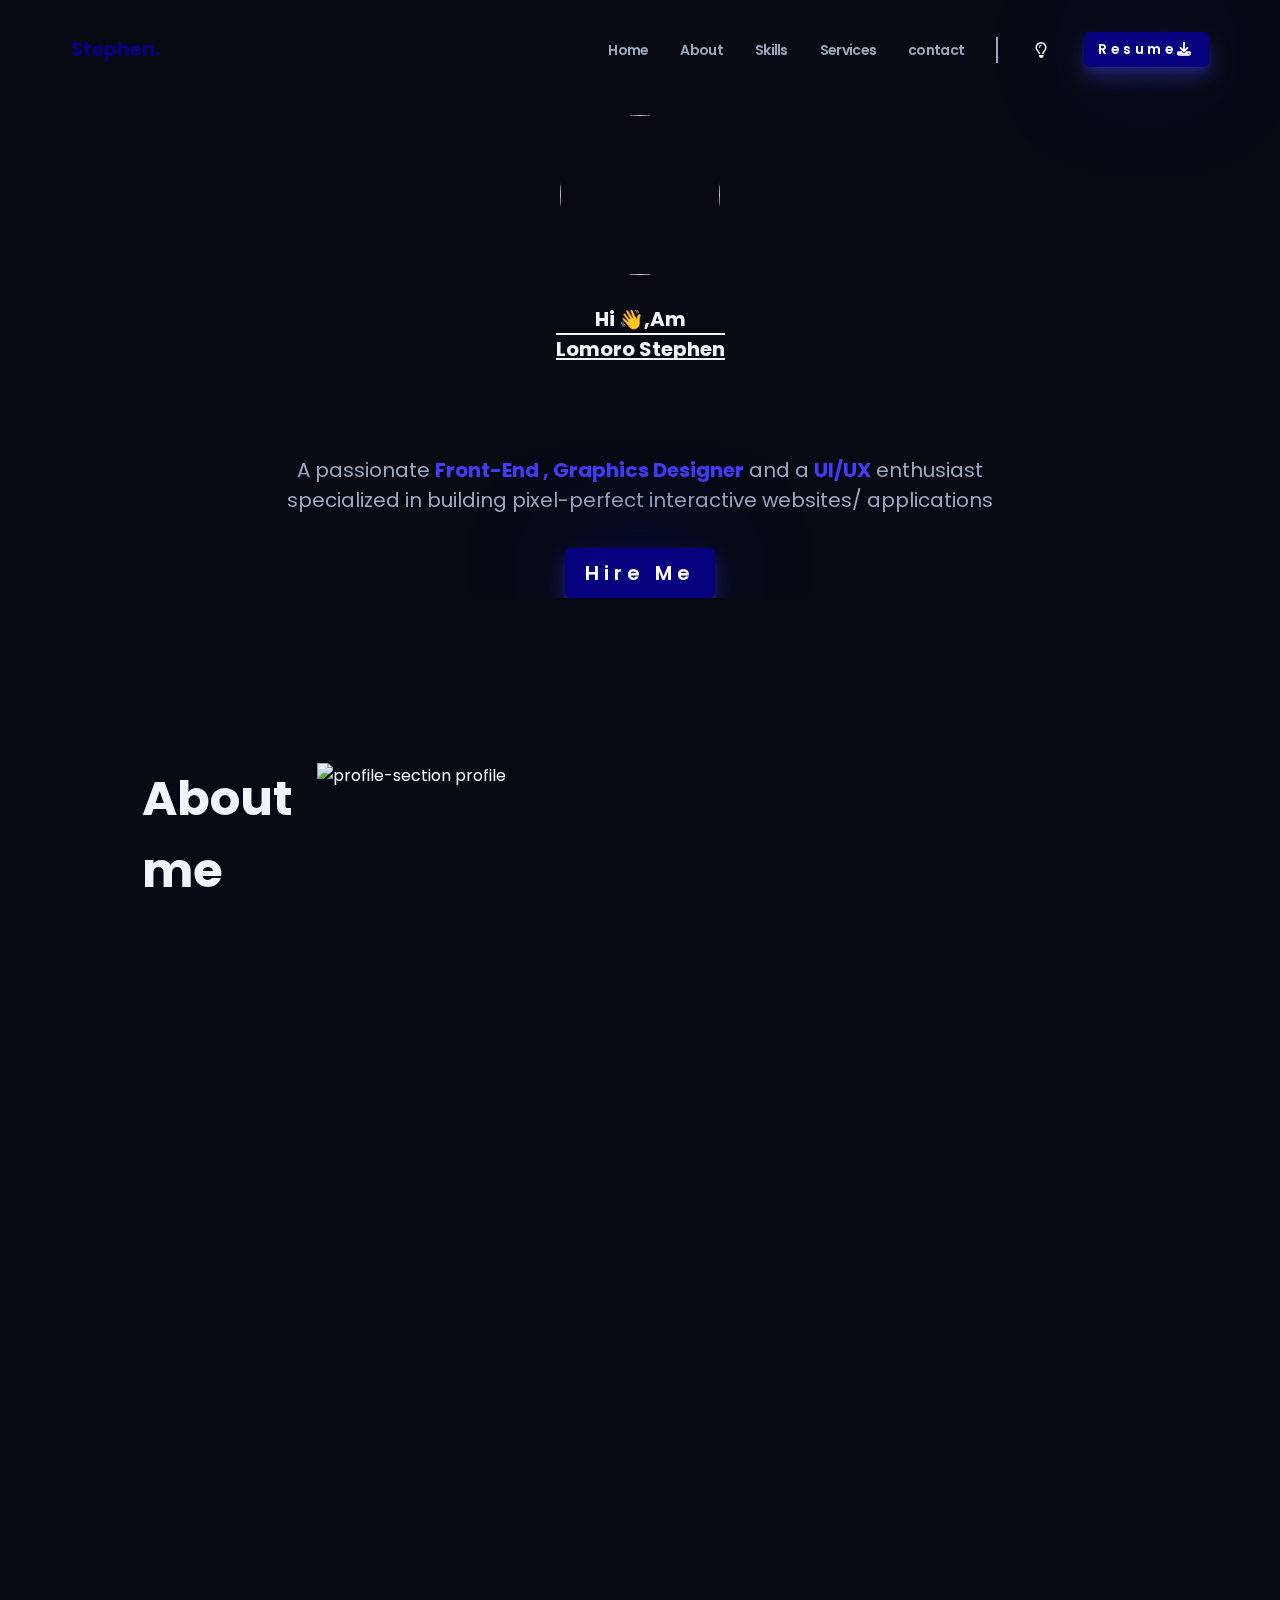
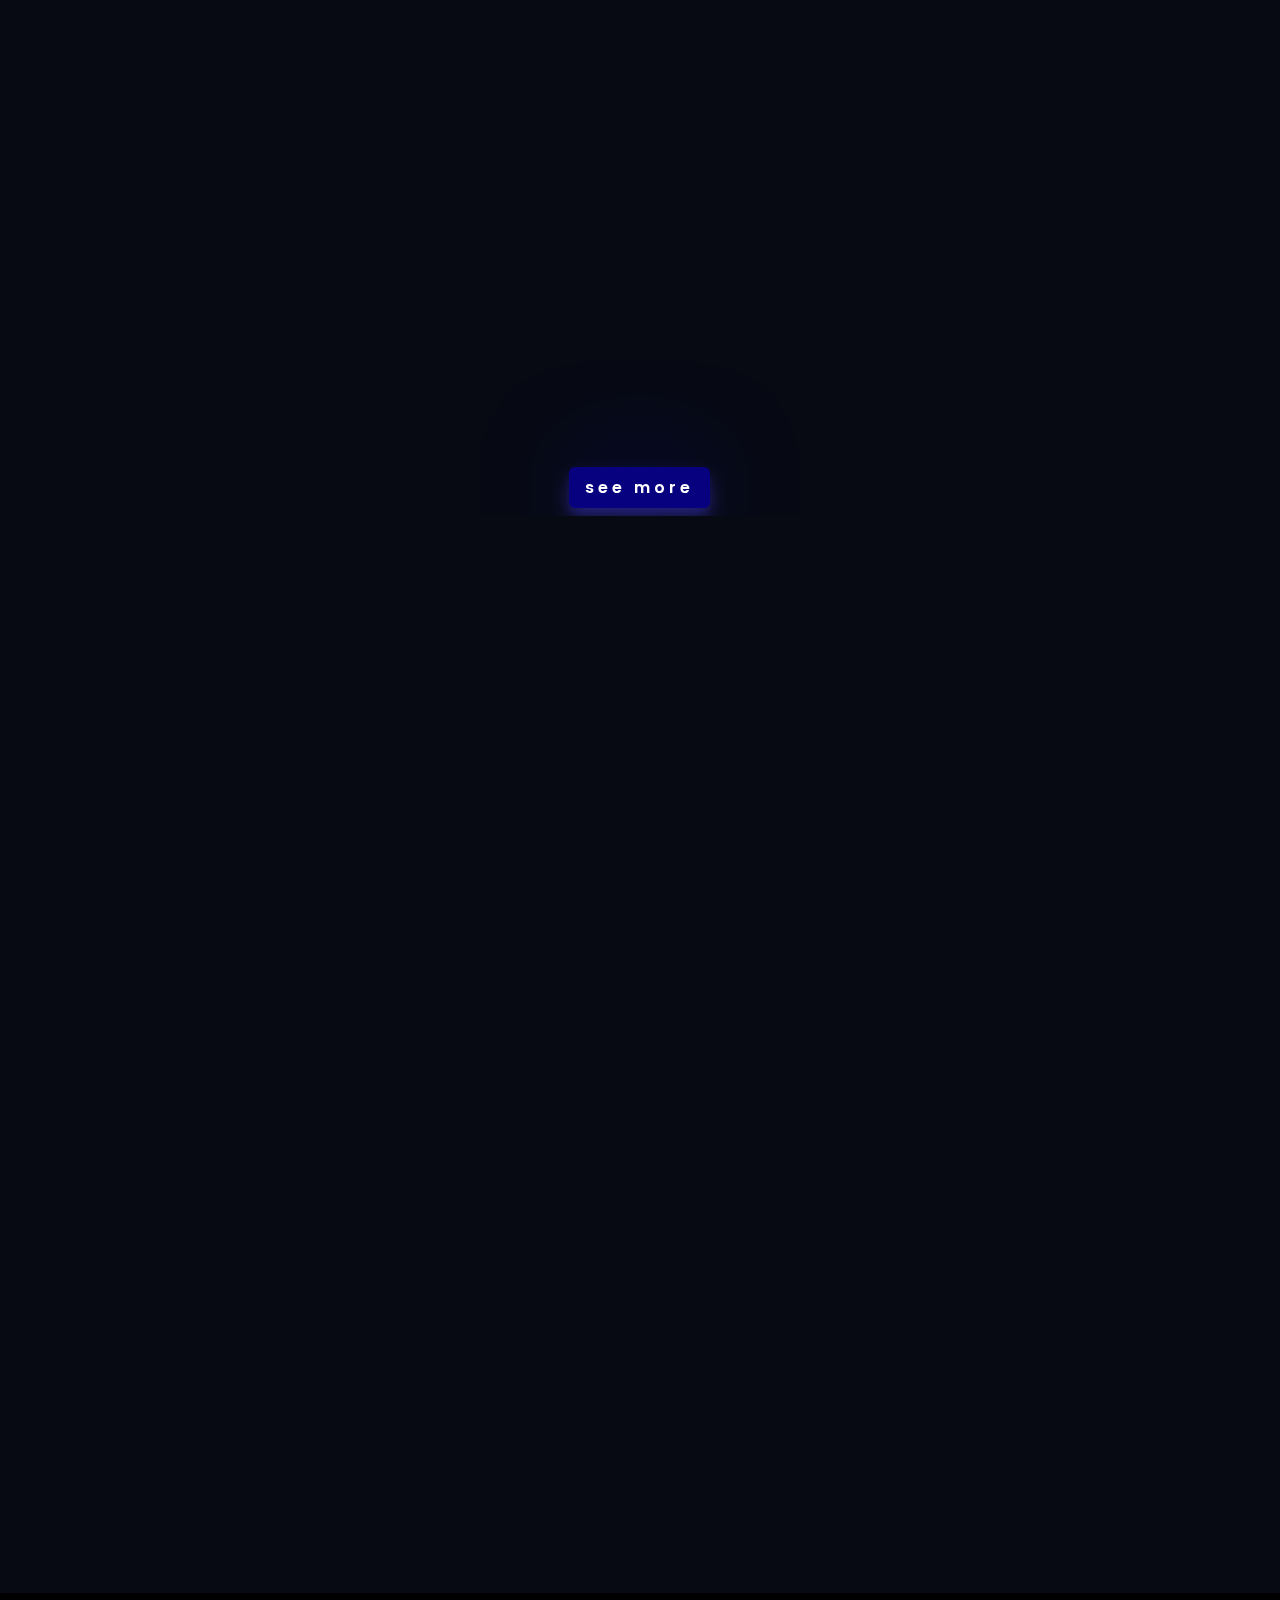
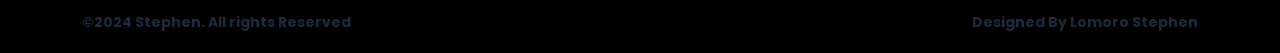
==== commit df5743c9: "added the projects section" ====
--- a/index.html
+++ b/index.html
@@ -57,17 +57,6 @@
     </header>
     <!---------------- start mobile nav-->
     <div class="mobile-nav">
-        <nav>
-            <ul class="mobile-nav__menu">
-                <li><a href="#hero" class="mobile-nav__link">Home</a></li>
-                <li><a href="#about" class="mobile-nav__link">About</a></li>
-                <li><a href="#skills" class="mobile-nav__link">Skills</a></li>
-                <li><a href="#services" class="mobile-nav__link">Services</a></li>
-                <li><a href="#contact" class="mobile-nav__link">Contact</a></li>
-                <li><a class="Mobile_nav--btn mobile-nav__link"><i id="theme-toggle" class="fa-regular fa-lightbulb"></i></a></li>
-                <li><a class="mobile-nav__resume btn"  href="resume/CV24.pdf">Resume<i class="fa-solid fa-download"></i></a></li>
-            </ul>
-        </nav>
     </div>
     <!----------------end mobile nav-->
     <main>
@@ -77,269 +66,36 @@
             <div class="about__content__container overflowHidden">
             </div>
         </section>
-        <section id="skills" class="skills container section">
-                
-        </section>
-        <section id="services" class="work container section">
-            
-        </section>
+        <section id="skills" class="skills container section"></section>
+        <section id="services" class="work container section"></section>
         <section class="section">
             <div class="projects-container">
                 <div class="project-wrap">
-                    <div class="tab-list HiddenToBottom">
-                        <li class="tab isactive" onclick="showCategory('logos')">Websites</li>
-                        <li class="tab" onclick="showCategory('websites')">Logos</li>
-                        <li class="tab" onclick="showCategory('flyers')">Flyers</li>
-                        <li class="tab" onclick="showCategory('business-cards')">Business Cards</li>
-                    </div>
                 </div>
                 <div class="project-content">
-                    <div class="project-category logos active">
-                        <div class="image_box overflowHidden">
-                            <div class="card HiddenToBottom delay3">
-                                <div class="blog-image-wrap">
-                                    <img src="images/realestates.PNG" alt="">
-                                </div>
-                                <div class="blog-story-wrap">
-                                    <h4 class="blog-title">
-                                        RealEstates Landing page
-                                    </h4>
-                                    <div>
-                                        <button class="readmore-btn">
-                                            <a href="https://lomoro-stephen.github.io/RealEstates_website/">visit Website</a>
-                                        </button>
-                                    </div>
-                                </div>
-                            </div>
-                            <div class="card HiddenToBottom delay2">
-                                <div class="blog-image-wrap"><img src="images/m3.png" alt=""></div>
-                                <div class="blog-story-wrap">
-                                    <h4 class="blog-title">
-                                        R
-                                    </h4>
-                                    <p class="blog-info">
-                                        Lorem, ipsum dolor sit amet consectetur adipisicing elit. 
-                                        Expedita natus esse accusamus rerum a tempora sed est earum eius, 
-                                    </p>
-                                    <button class="readmore-btn">Read More</button>
-                                </div>
-                            </div>
-                            <div class="card HiddenToBottom delay1">
-                                <div class="blog-image-wrap"><img src="images/m4.png" alt=""></div>
-                                <div class="blog-story-wrap">
-                                    <h4 class="blog-title">
-                                        Latest from the lab: Introdu
-                                    </h4>
-                                    <p class="blog-info">
-                                        Lorem, ipsum dolor sit amet consectetur adipisicing elit. Expedita natus esse accusamus rerum a tempora sed est earum eius, laudantium similique, repellat sunt blanditiis dignissimos mollitia officiis repudiandae harum ullam?
-                                    </p>
-                                    <button class="readmore-btn">Read More</button>
-                                </div>
-                            </div>
-                            <!-- <div class="card HiddenToBottom delay3">
-                                <div class="blog-image-wrap"><img src="Assets/blog-images/img-1.png" alt=""></div>
-                                <div class="blog-story-wrap">
-                                    <h4 class="blog-title">
-                                        Latest from the lab: Introdu
-                                    </h4>
-                                    <p class="blog-info">
-                                        Lorem, ipsum dolor sit amet consectetur adipisicing elit. Expedita natus esse accusamus rerum a tempora sed est earum eius, laudantium similique, repellat sunt blanditiis dignissimos mollitia officiis repudiandae harum ullam?
-                                    </p>
-                                    <button class="readmore-btn">Read More</button>
-                                </div>
-                            </div>
-                            <div class="card HiddenToBottom delay2">
-                                <div class="blog-image-wrap"><img src="Assets/blog-images/img-3.png" alt=""></div>
-                                <div class="blog-story-wrap">
-                                    <h4 class="blog-title">
-                                        Latest from the lab: Introdu
-                                    </h4>
-                                    <p class="blog-info">
-                                        Lorem, ipsum dolor sit amet consectetur adipisicing elit. Expedita natus esse accusamus rerum a tempora sed est earum eius, laudantium similique, repellat sunt blanditiis dignissimos mollitia officiis repudiandae harum ullam?
-                                    </p>
-                                    <button class="readmore-btn">Read More</button>
-                                </div>
-                            </div>
-                            <div class="card HiddenToBottom delay1">
-                                <div class="blog-image-wrap"><img src="Assets/blog-images/img-2.png" alt=""></div>
-                                <div class="blog-story-wrap">
-                                    <h4 class="blog-title">
-                                        Latest from the lab: Introdu
-                                    </h4>
-                                    <p class="blog-info">
-                                        Lorem, ipsum dolor sit amet consectetur adipisicing elit. Expedita natus esse accusamus rerum a tempora sed est earum eius, laudantium similique, repellat sunt blanditiis dignissimos mollitia officiis repudiandae harum ullam?
-                                    </p>
-                                    <button class="readmore-btn">Read More</button>
-                                </div>
-                            </div> -->
-                        </div>
-                        <div class="btnBox">
-                            <a href="#" class="seeMoreBtn btn" id="loadMore">
-                                see more
-                            </a>
-                            <a href="#" class="seeLessBtn btn" id="loadLess" style="display: none;">See Less</a>
-                        </div>
-                    </div>
-                    <div class="project-category websites">
-                        <div class="image_box">
-                            <div class="card">
-                                <img src="images/projects/343.png" alt="">
-                            </div>
-                            <div class="card">
-                                <img src="images/projects/Rane Rover.png" alt="">
-                            </div>
-                            <div class="card">
-                                <img src="images/projects/model.png" alt="">
-                            </div>
-                            <div class="card">
-                                <img src="images/projects/meat.png" alt="">
-                            </div>
-                            <div class="card">
-                                <img src="images/projects/455.png" alt="">
-                            </div>
-                            <div class="card">
-                                <img src="images/projects/buggar.png" alt="">
-                            </div>
-                        </div>
-                        <div class="btn-wrap">
-                            <a href="#" class="seeMoreBtn btn" id="loadMore">
-                                see more
-                            </a>
-                        </div>
-                    </div>
-                    <div class="project-category flyers">
-                        <p>Content for Flyers category</p>
-                        <div class="image_box">
-                            <div class="card">
-                                <img src="images/projects/shoe1.png" alt="">
-                            </div>
-                            <div class="card">
-                                <img src="images/projects/shoe3.png" alt="">
-                            </div>
-                            <div class="card">
-                                <img src="images/projects/shoe4.png" alt="">
-                            </div>
-                        </div>
-                        <div class="btn-wrap">
-                            <a href="#" class="seeMoreBtn" id="loadMore">
-                                see more
-                            </a>
-                        </div>
-                    </div>
-                    <div class="project-category business-cards">
-                        <p>Content for Business Cards category</p>
-                        <div class="btn-wrap">
-                            <a href="#" class="btn seeMoreBtn" id="loadMore">
-                                see more
-                            </a>
-                        </div>
-                    </div>
                 </div>
             </div>            
         </section>
-        <section id="contact" class="contact container section">
-
-            <div class="contact_wrap overflowHidden">
-                <div class="contact_info">
-                    <div class="contact_info-wrap">
-                        <h2 class="contact__title hiddenLeft delay4">Contact Me</h2>
-                        <p class="contact__description hiddenLeft delay5">
-                            I'd Love to Hear From You!
-                            Thank you for considering reaching out to me. Whether you have a question, 
-                            feedback, or just want to say hello, 
-                            I value your communication. Here are the ways you can get in touch with me:
-                        </p>
-                    </div> 
-                    <div class="contact_info-wrap">
-                        <h4 class="contact__subtitle hiddenLeft delay6">Social Media:</h4>
-                        <p class="contact__description HiddenToBottom">
-                            Connect with me on social media! Follow me on Facebook,
-                            Twitter, Tiktok and Instagram for the latest updates 
-                            and behind-the-scenes glimpses.
-                        </p>
-                        <div class="contact__social HiddenToBottom">
-                            
-                            <a href="https://www.instagram.com/stephen__designs">
-                                <i class="fa-brands fa-square-instagram social"></i>
-                            </a>
-                            <a href="https://www.tiktok.com/@stephix_">
-                                <i class="fa-brands fa-tiktok social"></i>
-                            </a>
-                  
-                        </div>
-                    </div>
-                </div>
-                <div class="contact_form HiddenToBottom">
-                    <h2 class="contact__subtitle contact__form-title">Contact Form</h2>
-                    <form method="post" action="" id="hireForm"  name="form">
-                        <div class="input__fields">
-                            <label class="contact__label" for="Name">Name</label>
-                            <input type="text" class="contact__info_input" name="name" placeholder="Please enter your full name" required>
-                        </div>
-                        <div class="input__fields">
-                            <label class="contact__label" for="email">Eamil</label>
-                            <input type="email" class="contact__info_input" name="email" placeholder="Please your email" required>
-                        </div>
-                        <div class="input__fields">
-                            <label class="contact__label" for="phone">Phone</label>
-                            <input type="tel" class="contact__info_input" name="phone" placeholder="Please your phone number" required>
-                        </div>
-                        <div class="input__fields">
-                            <label class="contact__label" for="Message" > Message</label>
-                            <textarea class="msg_input" name="message" id="" cols="30" rows="10" placeholder="type here..." required>
-
-                            </textarea>
-                        </div>
-                        <div class="btn_wrap">
-                            <button type="submit" value="Submit" id="submit" class="btn contact_btn">Send</button>
-                        </div>
-                    </form>
-                </div>
-            </div>
-        </section>
-                
+        <section id="contact" class="contact container section"></section>
         <!-- Floating WhatsApp Button -->
-        <section class="section">
-            <a href="#" target="_blank" class="whatsapp-button" id="whatsappButton" >
-                <img src="https://upload.wikimedia.org/wikipedia/commons/6/6b/WhatsApp.svg" alt="WhatsApp" />
-            </a>
-        </section>
+        <section class="whatsapp section"></section>
     </main>
     <footer class="footer">
     </footer>
     <script type="module" src="components/navbar.js"></script>
+    <script type="module" src="components/mobileNav.js"></script>
     <script type="module" src="components/hero.js"></script>
     <script type="module" src="components/about.js"></script>
     <script type="module" src="components/skills.js"></script>
     <script type="module" src="components/services.js"></script>
+    <script type="module" src="components/projectTabs.js"></script>
+    <script type="module" src="components/projects.js"></script>
+    <script type="module" src="components/contact.js"></script>
+    <script type="module" src="components/whatsapp.js"></script>
     <script type="module" src="components/footer.js"></script>
     <script src="scripts/loadscripts.js"></script>
     <script>
-        const loader = document.querySelector(`.loader`);
-        const pageContent =document.querySelector(`#body`);
-        window.addEventListener('load', ()=>{
-            loader.classList.add('hiddenloader');
-            pageContent.classList.add('showloader')
-        });
-
-        //popup
-    function submitForm() {
-        // logic to handle the form submission
-
-        // Display the custom popup
-        document.getElementById('customPopup').style.display = 'block';
-
-        // Change the message dynamically based on your needs
-        const popupMessage = "Thank you for your interest! I will get back to you soon.";
-        document.getElementById('popupMessage').innerText = popupMessage;
-
-        // Close the popup after 5 minutes (300,000 milliseconds)
-        setTimeout(closePopup, 500000);
-    }
-
-    function closePopup() {
-        document.getElementById('customPopup').style.display = 'none';
-    }
+        
     </script>
 </body>
 </html>
--- a/styles/main.css
+++ b/styles/main.css
@@ -66,23 +66,9 @@
     background-color: var(--color-dark);
     color: var(--color-light);
     overflow-x: hidden;
-    /* cursor:none; */
 }
 
-/* .custom-cursor {
-  position: fixed;
-  pointer-events: none;  
-  width: 0px;
-  height: 0px;
-  border-radius: 50%;
-  background-color: transparent; 
-  /* box-shadow: 1000 1000 90px rgba(4, 1, 197, 0.8);  */
-  /* filter: blur(5px);
 
-  transform: translate(-50%, -50%);
-  z-index: -1;  
-  transition: all 0.1s ease;
-} */ 
 
 img,picture,video,canvas,svg{
     display: block;
--- a/styles/components/projects_done.css
+++ b/styles/components/projects_done.css
@@ -3,15 +3,13 @@
     width: 80%;
     margin: 50px auto;
     border-radius: 8px;
-    box-shadow: 0 0 10px rgba(0, 0, 0, 0.1);
     overflow: hidden;
-    
 }
 
 .tab-list {
     display: flex;
     padding: 10px;
-    color: #fff;
+    color: var(--color-light);
     gap: 5px;
     border: 1px solid var(--size-xs);
     flex-wrap: nowrap;
@@ -26,14 +24,16 @@
 }
 
 .tab-list li:hover {
-    background-color: var(--color1);
+    background-color: var(--color-indigo);
+    color: #fff;
 }
 
 .project-content {
     padding: 20px;
 }
 .isactive{
-    background-color: var(--color1);
+    background-color: var(--color-indigo);
+    color: #fff;
 }
 
 .project-category.active {
@@ -44,6 +44,7 @@
 }
   .image_box {
     width: 100%;
+    height:60vh;
     display: grid;
     grid-template-columns: 1fr 1fr 1fr;
     gap: 10px;
@@ -51,10 +52,9 @@
     margin: 10px auto 0 auto;
   }
   .image_box .card {
-    height: 100%;
+    height: 300px;
     border-radius: 10px;
     overflow: hidden;
-    box-shadow: 2px 3px 10px rgba(0, 5, 0, 0.137);
     display: none;
     position: relative;
     cursor: pointer;
@@ -74,7 +74,7 @@
     object-fit: cover;
   }
   .blog-image-wrap {
-    height: 100%;
+    height: 250px;
     width: 100%;
     /* aspect-ratio: 1/1; */
   }
@@ -84,15 +84,10 @@
     bottom: 0;
     left: 0;
     width: 100%;
-    height: 100%;
+    height: calc(100% - 250px);
     padding: 20px;
     background-color: rgba(2, 1, 10, 0.9);
     transition: transform 0.8s ease;
-    transform: translateY(100%);
-}
-
-.card:hover .blog-story-wrap {
-    transform: translateY(60%);
 }
   .blog-story-wrap .blog-title {
     font-size: 14px;
@@ -162,13 +157,6 @@
     padding: 5px;
 }
 
-  .card .blog-story-wrap {
-    transform: translateY(80%);
-}
-
-.card:hover .blog-story-wrap {
-    transform: translateY(0);
-}
   .blog-story-wrap .blog-title {
     font-size: var(--size-base);
   }
